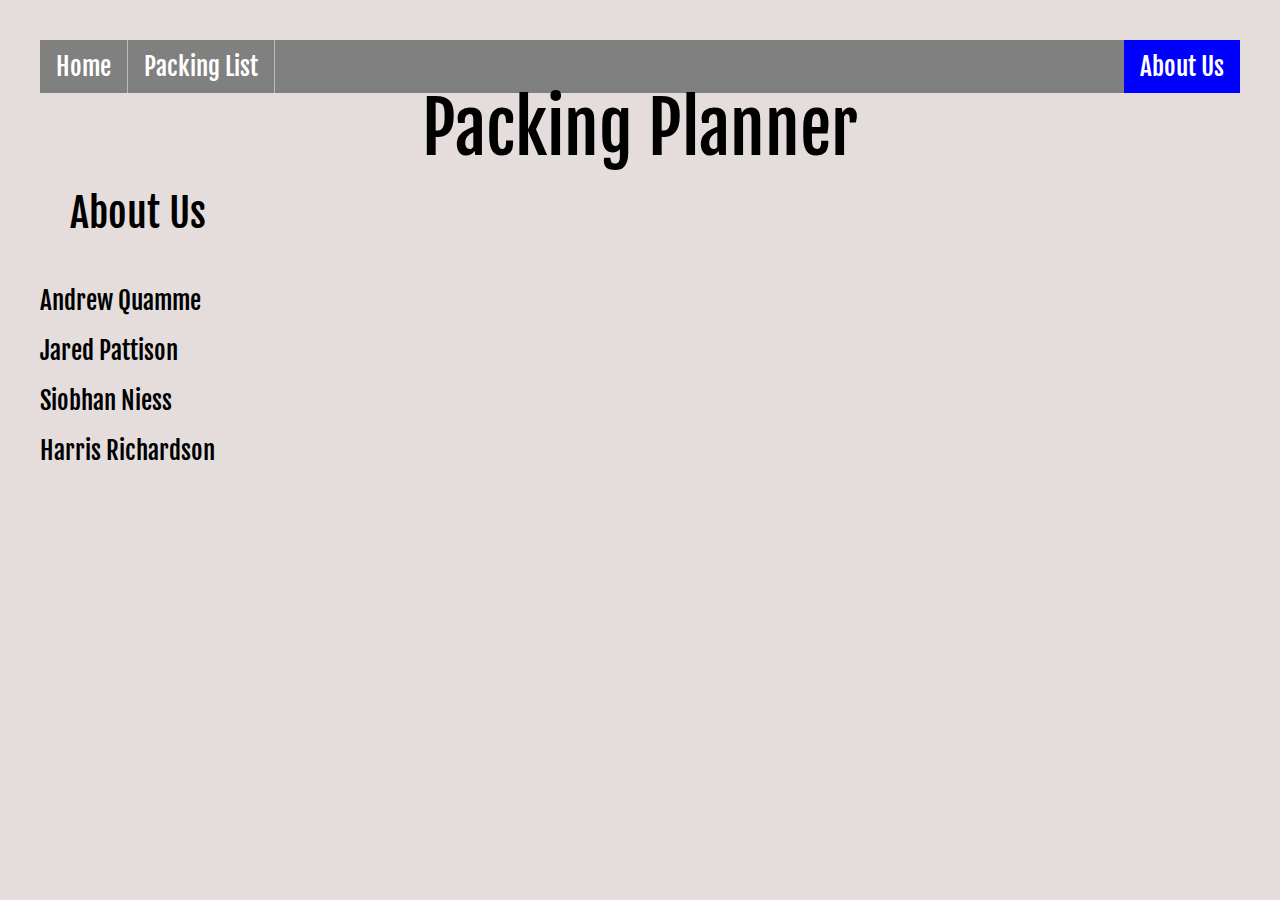
==== about-us.html @ 1aa387e0 "fixes some html issues and makes them look the same" ====
<!DOCTYPE html>
<html>

  <head>
    <title>About Us</title>
      <link rel="stylesheet" type="text/css" media="screen" href="css/reset.css"/>
      <link rel="stylesheet" type="text/css" media="screen" href="css/style.css"/>
      <link href="https://fonts.googleapis.com/css?family=Fjalla+One|Spicy+Rice" rel="stylesheet">
      <link href="https://fonts.googleapis.com/css?family=Leckerli+One|Playfair+Display|Yellowtail" rel="stylesheet">
    </head>

  <body>
    <nav>
      <ul>
        <li id="home"><a href="index.html">Home</a></li>
        <li id="packingList"><a href="packing-list.html">Packing List</a></li>
        <li id="aboutUs"><a class="active" href="about-us.html">About Us</a></li>
      </ul>
    </nav>

    <header>
      <h1>Packing Planner</h1>
    </header>

    <main>
      <h2>About Us</h2>

      <div id = "Andrew">
        <img>
        <h3>Andrew Quamme</h3>
        <p></p>
      </div>

      <div id="Jared">
        <img>
        <h3>Jared Pattison</h3>
        <p></p>
      </div>

      <div id = "Siobhan">
        <img>
        <h3>Siobhan Niess</h3>
        <p></p>
      </div>

      <div id = "Harris">
        <img>
        <h3>Harris Richardson</h3>
        <p></p>
      </div>

    </main>

  </body>
</html>
---- css/style.css ----
html {
    background: rgba(219, 206, 206, 0.719);
    font-size: 25px;
}

body {
    margin: 40px;
    font-family: 'Fjalla One', sans-serif;
}

nav li:last-child{
    float:right;
    border-right:none;
}

nav ul {
    list-style-type: none;
    margin: 0;
    padding: 0;
    overflow: hidden;
    background-color:grey;
}

nav li {
    float: left;
  border-right: 1px solid #bbb;
}

nav li a {
    display: block;
    color: white;
    text-align: center;
    padding: 14px 16px;
    text-decoration: none;
}

/* Change the link color to #111 (black) on hover */
nav li a:hover {
    background-color:orange;
}

nav .active {
    background-color:blue;
}

header h1{
    text-align: center;
    font-size: 70px;
    
    
}

/* * {box-sizing:border-box}

.carousel-container {
    max-width: 1000px;
    position: relative;
    margin: auto;
  }
  
  /* Hide the images by default */
  /* .imageSlides {
      display: none;
  } */
  
  /* Next & previous buttons */
  /* .previous, .next {
    cursor: pointer;
    position: absolute;
    top: 50%;
    width: auto;
    margin-top: -22px;
    padding: 16px;
    color: white;
    font-weight: bold;
    font-size: 18px;
    transition: 0.6s ease;
    border-radius: 0 3px 3px 0;
  } */
  
  /* Position the "next button" to the right */
  /* .next {
    right: 0;
    border-radius: 3px 0 0 3px;
  }
   */
  /* On hover, add a black background color with a little bit see-through */
  /* .prev:hover, .next:hover {
    background-color: rgba(0,0,0,0.8);
  } */
  
  /* Fading animation */
  /* .fade {
    -webkit-animation-name: fade;
    -webkit-animation-duration: 1.5s;
    animation-name: fade;
    animation-duration: 1.5s;
  }
  
  @-webkit-keyframes fade {
    from {opacity: .4} 
    to {opacity: 1}
  }
  
  @keyframes fade {
    from {opacity: .4} 
    to {opacity: 1}
  /* } */ 

main h2 {
    font-size: 40px;
    margin: 30px;
}

legend {
    margin: 20px;
    background-color: #000;
    color: #fff;
    padding: 3px 6px;
}

.output {
    font: 1rem 'Fira Sans', sans-serif;
}

input {
    margin: .4rem;
}

footer {
    position: fixed;
    left: 0;
    bottom: 0;
    width: 100%;
    color: white;
    text-align: center;
}
ul label del {
    text-decoration: none;
}

ul label input[type=checkbox]:checked ~ del {
    text-decoration: line-through;
}


/* ------------------------Fancy Check Boxes-------------------------------------- */
/* The container */
.container {
    display: block;
    position: relative;
    padding-left: 35px;
    margin-bottom: 12px;
    cursor: pointer;
    font-size: 22px;
    -webkit-user-select: none;
    -moz-user-select: none;
    -ms-user-select: none;
    user-select: none;
}

/* Hide the browser's default checkbox */
.container input {
    position: absolute;
    opacity: 0;
    cursor: pointer;
    height: 0;
    width: 0;
}

/* Create a custom checkbox */
.checkmark {
    position: absolute;
    top: 0;
    left: 0;
    height: 25px;
    width: 25px;
    background-color: #eee;
}

/* On mouse-over, add a grey background color */
.container:hover input ~ .checkmark {
    background-color: #ccc;
}

/* When the checkbox is checked, add a blue background */
.container input:checked ~ .checkmark {
    background-color: #2196F3;
}

/* Create the checkmark/indicator (hidden when not checked) */
.checkmark:after {
    content: "";
    position: absolute;
    display: none;
}

/* Show the checkmark when checked */
.container input:checked ~ .checkmark:after {
    display: block;
}

/* Style the checkmark/indicator */
.container .checkmark:after {
    left: 9px;
    top: 5px;
    width: 5px;
    height: 10px;
    border: solid white;
    border-width: 0 3px 3px 0;
    -webkit-transform: rotate(45deg);
    -ms-transform: rotate(45deg);
    transform: rotate(45deg);
}
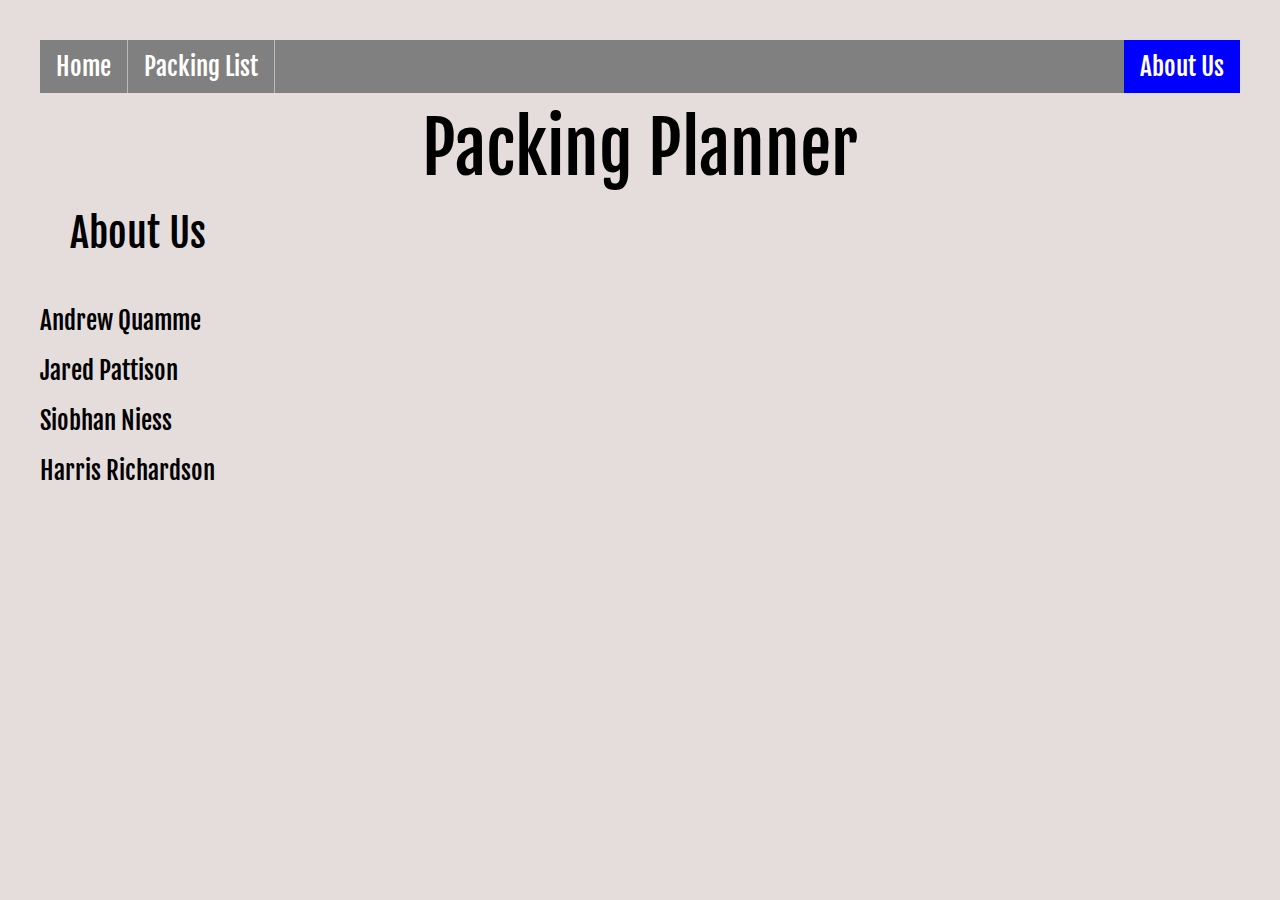
==== commit c612c428: "add refs for new css files, changes about-me to about-us" ====
--- a/about-us.html
+++ b/about-us.html
@@ -5,6 +5,7 @@
     <title>About Us</title>
       <link rel="stylesheet" type="text/css" media="screen" href="css/reset.css"/>
       <link rel="stylesheet" type="text/css" media="screen" href="css/style.css"/>
+      <link rel="stylesheet" type="text/css" media="screen" href="css/about-us.css"/>
       <link href="https://fonts.googleapis.com/css?family=Fjalla+One|Spicy+Rice" rel="stylesheet">
       <link href="https://fonts.googleapis.com/css?family=Leckerli+One|Playfair+Display|Yellowtail" rel="stylesheet">
     </head>
--- a/css/style.css
+++ b/css/style.css
@@ -1,214 +1,152 @@
-html {
-    background: rgba(219, 206, 206, 0.719);
-    font-size: 25px;
-}
-
-body {
-    margin: 40px;
-    font-family: 'Fjalla One', sans-serif;
-}
-
-nav li:last-child{
-    float:right;
-    border-right:none;
-}
-
-nav ul {
-    list-style-type: none;
-    margin: 0;
-    padding: 0;
-    overflow: hidden;
-    background-color:grey;
-}
-
-nav li {
-    float: left;
-  border-right: 1px solid #bbb;
-}
-
-nav li a {
-    display: block;
-    color: white;
-    text-align: center;
-    padding: 14px 16px;
-    text-decoration: none;
-}
-
-/* Change the link color to #111 (black) on hover */
-nav li a:hover {
-    background-color:orange;
-}
-
-nav .active {
-    background-color:blue;
-}
-
-header h1{
-    text-align: center;
-    font-size: 70px;
-    
-    
-}
-
-/* * {box-sizing:border-box}
-
-.carousel-container {
-    max-width: 1000px;
-    position: relative;
-    margin: auto;
-  }
-  
-  /* Hide the images by default */
-  /* .imageSlides {
-      display: none;
-  } */
-  
-  /* Next & previous buttons */
-  /* .previous, .next {
-    cursor: pointer;
-    position: absolute;
-    top: 50%;
-    width: auto;
-    margin-top: -22px;
-    padding: 16px;
-    color: white;
-    font-weight: bold;
-    font-size: 18px;
-    transition: 0.6s ease;
-    border-radius: 0 3px 3px 0;
-  } */
-  
-  /* Position the "next button" to the right */
-  /* .next {
-    right: 0;
-    border-radius: 3px 0 0 3px;
-  }
-   */
-  /* On hover, add a black background color with a little bit see-through */
-  /* .prev:hover, .next:hover {
-    background-color: rgba(0,0,0,0.8);
-  } */
-  
-  /* Fading animation */
-  /* .fade {
-    -webkit-animation-name: fade;
-    -webkit-animation-duration: 1.5s;
-    animation-name: fade;
-    animation-duration: 1.5s;
-  }
-  
-  @-webkit-keyframes fade {
-    from {opacity: .4} 
-    to {opacity: 1}
-  }
-  
-  @keyframes fade {
-    from {opacity: .4} 
-    to {opacity: 1}
-  /* } */ 
-
-main h2 {
-    font-size: 40px;
-    margin: 30px;
-}
-
-legend {
-    margin: 20px;
-    background-color: #000;
-    color: #fff;
-    padding: 3px 6px;
-}
-
-.output {
-    font: 1rem 'Fira Sans', sans-serif;
-}
-
-input {
-    margin: .4rem;
-}
-
-footer {
-    position: fixed;
-    left: 0;
-    bottom: 0;
-    width: 100%;
-    color: white;
-    text-align: center;
-}
-ul label del {
-    text-decoration: none;
-}
-
-ul label input[type=checkbox]:checked ~ del {
-    text-decoration: line-through;
-}
-
-
-/* ------------------------Fancy Check Boxes-------------------------------------- */
-/* The container */
-.container {
-    display: block;
-    position: relative;
-    padding-left: 35px;
-    margin-bottom: 12px;
-    cursor: pointer;
-    font-size: 22px;
-    -webkit-user-select: none;
-    -moz-user-select: none;
-    -ms-user-select: none;
-    user-select: none;
-}
-
-/* Hide the browser's default checkbox */
-.container input {
-    position: absolute;
-    opacity: 0;
-    cursor: pointer;
-    height: 0;
-    width: 0;
-}
-
-/* Create a custom checkbox */
-.checkmark {
-    position: absolute;
-    top: 0;
-    left: 0;
-    height: 25px;
-    width: 25px;
-    background-color: #eee;
-}
-
-/* On mouse-over, add a grey background color */
-.container:hover input ~ .checkmark {
-    background-color: #ccc;
-}
-
-/* When the checkbox is checked, add a blue background */
-.container input:checked ~ .checkmark {
-    background-color: #2196F3;
-}
-
-/* Create the checkmark/indicator (hidden when not checked) */
-.checkmark:after {
-    content: "";
-    position: absolute;
-    display: none;
-}
-
-/* Show the checkmark when checked */
-.container input:checked ~ .checkmark:after {
-    display: block;
-}
-
-/* Style the checkmark/indicator */
-.container .checkmark:after {
-    left: 9px;
-    top: 5px;
-    width: 5px;
-    height: 10px;
-    border: solid white;
-    border-width: 0 3px 3px 0;
-    -webkit-transform: rotate(45deg);
-    -ms-transform: rotate(45deg);
-    transform: rotate(45deg);
+html {
+    background: rgba(219, 206, 206, 0.719);
+    font-size: 25px;
+}
+
+body {
+    margin: 40px;
+    font-family: 'Fjalla One', sans-serif;
+}
+
+nav li:last-child{
+    float:right;
+    border-right:none;
+}
+
+nav {
+    margin-bottom: 20px;
+}
+nav ul {
+    list-style-type: none;
+    margin: 0;
+    padding: 0;
+    overflow: hidden;
+    background-color:grey;
+}
+
+nav li {
+    float: left;
+  border-right: 1px solid #bbb;
+}
+
+nav li a {
+    display: block;
+    color: white;
+    text-align: center;
+    padding: 14px 16px;
+    text-decoration: none;
+}
+
+nav li a:hover {
+    background-color:orange;
+}
+
+nav .active {
+    background-color:blue;
+}
+
+header h1{
+    text-align: center;
+    font-size: 70px;
+}
+
+main h2 {
+    font-size: 40px;
+    margin: 30px;
+}
+
+legend {
+    margin: 20px;
+    background-color: #000;
+    color: #fff;
+    padding: 3px 6px;
+}
+
+footer {
+    position: fixed;
+    left: 0;
+    bottom: 0;
+    width: 100%;
+    color: white;
+    text-align: center;
+}
+ul label del {
+    text-decoration: none;
+}
+
+ul label input[type=checkbox]:checked ~ del {
+    text-decoration: line-through;
+}
+
+.output {
+    text-transform: capitalize;
+}
+
+/* ------------------------Fancy Check Boxes-------------------------------------- */
+/* The container */
+.container {
+    display: block;
+    position: relative;
+    padding-left: 35px;
+    margin-bottom: 12px;
+    cursor: pointer;
+    font-size: 22px;
+    -webkit-user-select: none;
+    -moz-user-select: none;
+    -ms-user-select: none;
+    user-select: none;
+}
+
+/* Hide the browser's default checkbox */
+.container input {
+    position: absolute;
+    opacity: 0;
+    cursor: pointer;
+    height: 0;
+    width: 0;
+}
+
+/* Create a custom checkbox */
+.checkmark {
+    position: absolute;
+    top: 0;
+    left: 0;
+    height: 25px;
+    width: 25px;
+    background-color: #eee;
+}
+
+/* On mouse-over, add a grey background color */
+.container:hover input ~ .checkmark {
+    background-color: #ccc;
+}
+
+/* When the checkbox is checked, add a blue background */
+.container input:checked ~ .checkmark {
+    background-color: #2196F3;
+}
+
+/* Create the checkmark/indicator (hidden when not checked) */
+.checkmark:after {
+    content: "";
+    position: absolute;
+    display: none;
+}
+
+/* Show the checkmark when checked */
+.container input:checked ~ .checkmark:after {
+    display: block;
+}
+
+/* Style the checkmark/indicator */
+.container .checkmark:after {
+    left: 9px;
+    top: 5px;
+    width: 5px;
+    height: 10px;
+    border: solid white;
+    border-width: 0 3px 3px 0;
+    -webkit-transform: rotate(45deg);
+    -ms-transform: rotate(45deg);
+    transform: rotate(45deg);
 }--- a/css/about-us.css
+++ b/css/about-us.css
@@ -0,0 +1,9 @@
+html {
+  background: rgba(219, 206, 206, 0.719);
+  font-size: 25px;
+}
+
+body {
+  margin: 40px;
+  font-family: 'Fjalla One', sans-serif;
+}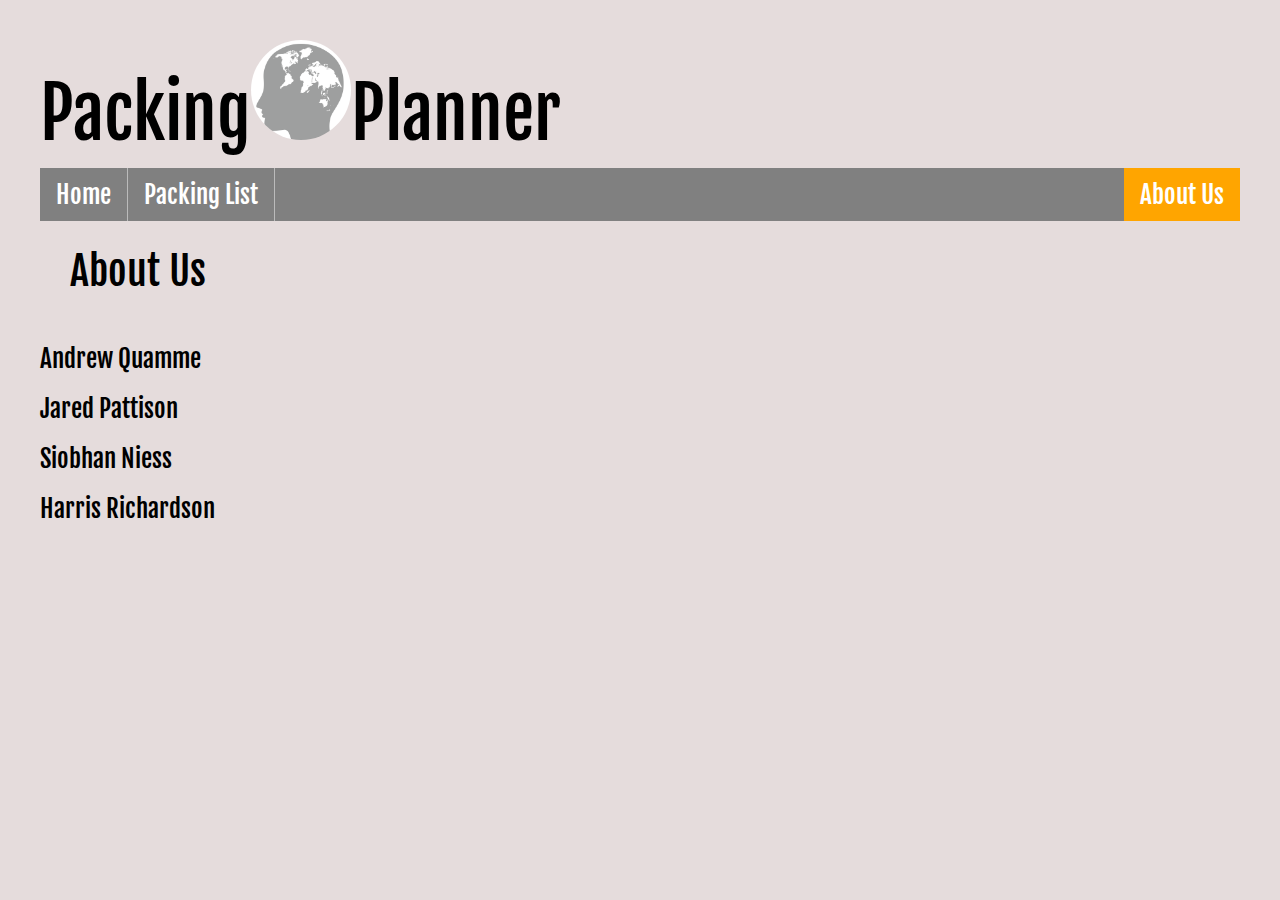
==== commit b8015f2f: "newheaderbuttons" ====
--- a/about-us.html
+++ b/about-us.html
@@ -11,6 +11,10 @@
     </head>
 
   <body>
+    <header>
+          <h1>Packing<img src="img/TravelBrain.png" id="logoimg" height="100px" width="100px">Planner</h1>
+      </header>    
+    
     <nav>
       <ul>
         <li id="home"><a href="index.html">Home</a></li>
@@ -19,9 +23,7 @@
       </ul>
     </nav>
 
-    <header>
-      <h1>Packing Planner</h1>
-    </header>
+    
 
     <main>
       <h2>About Us</h2>
--- a/css/style.css
+++ b/css/style.css
@@ -6,6 +6,18 @@
 body {
     margin: 40px;
     font-family: 'Fjalla One', sans-serif;
+}
+
+
+
+
+
+#logoimg{
+    z-index: 2;
+   
+    border-radius: 50%;
+    display: inline-block;
+   
 }
 
 nav li:last-child{
@@ -42,12 +54,16 @@
 }
 
 nav .active {
-    background-color:blue;
+    background-color:orange;
 }
 
 header h1{
-    text-align: center;
+    text-align: left;
     font-size: 70px;
+    margin-bottom: 20px;
+}
+h1{
+    z-index: 1;
 }
 
 main h2 {
@@ -149,4 +165,34 @@
     -webkit-transform: rotate(45deg);
     -ms-transform: rotate(45deg);
     transform: rotate(45deg);
+}
+
+#finalsolution{
+    height: 300px;
+    width:500px;
+
+
+
+}
+
+.button {
+    background-color:gray;
+    border: none;
+    color: white;
+    padding: 15px 32px;
+    text-align: center;
+    text-decoration: none;
+    display: inline-block;
+    font-size: 14px;
+    margin: 4px 2px;
+    cursor: pointer;
+    font-family: 'Fjalla One', sans-serif;
+    border-radius: 50%; 
+    
+}
+.button:hover{
+    background-color: orange;
+
+
+
 }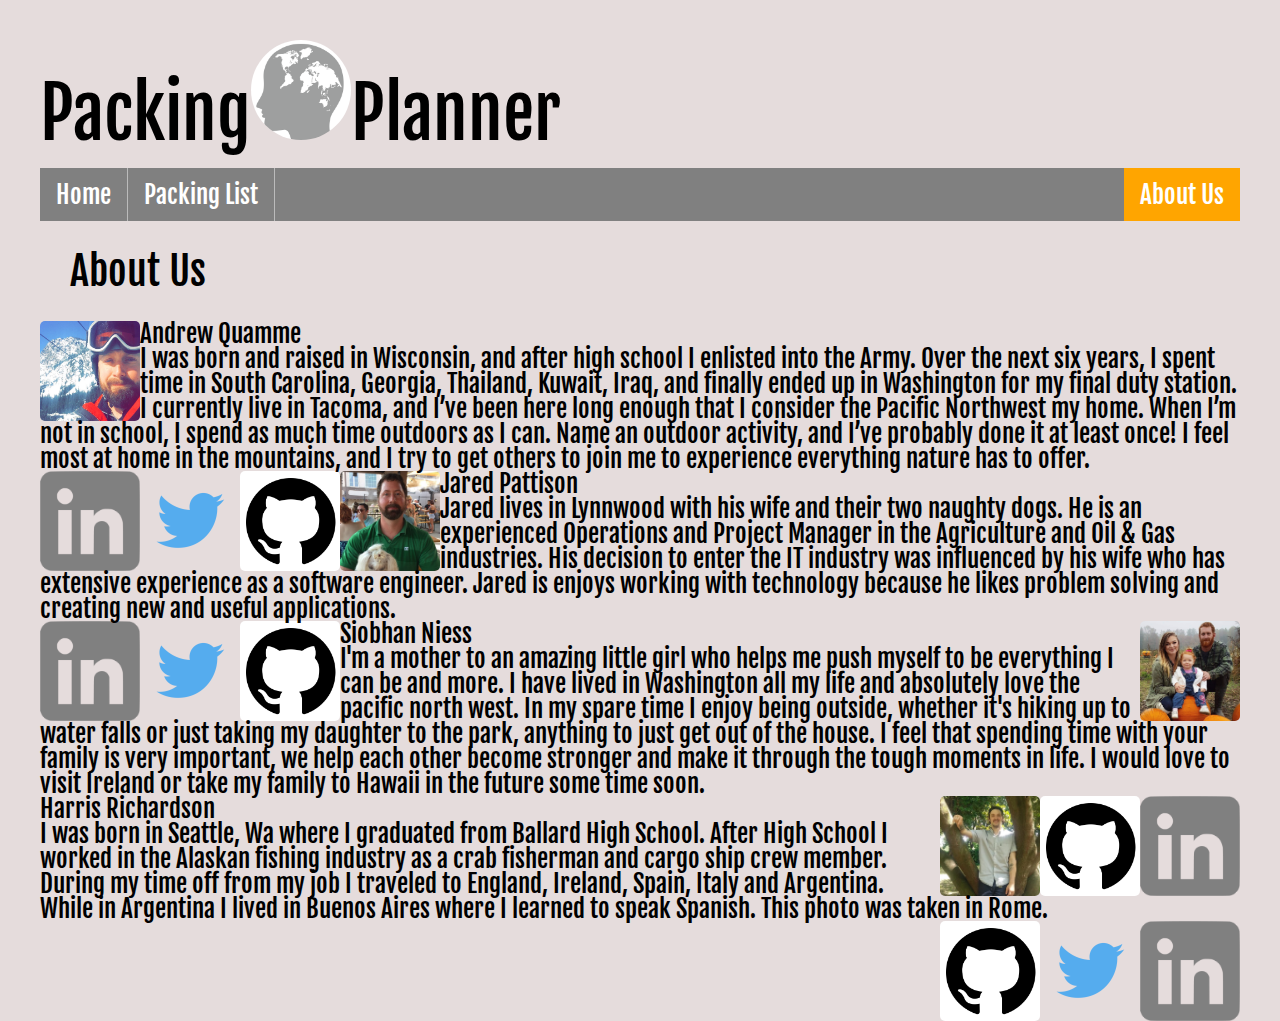
==== commit bfe0236d: "working on about us page" ====
--- a/about-us.html
+++ b/about-us.html
@@ -23,33 +23,64 @@
       </ul>
     </nav>
 
-    
-
     <main>
       <h2>About Us</h2>
 
       <div id = "Andrew">
-        <img>
+        <img src="img/andrew.JPG">
         <h3>Andrew Quamme</h3>
-        <p></p>
+        <p>I was born and raised in Wisconsin, and after high school I enlisted into the Army. Over the next six years, I spent time in South Carolina, Georgia, Thailand, Kuwait, Iraq, and finally ended up in Washington for my final duty station. I currently live in Tacoma, and I’ve been here long enough that I consider the Pacific Northwest my home. When I’m not in school, I spend as much time outdoors as I can. Name an outdoor activity, and I’ve probably done it at least once! I feel most at home in the mountains, and I try to get others to join me to experience everything nature has to offer.</p>
+        <a class="linkedin" href="https://www.linkedin.com/in/andrewquamme/">
+          <img src="img/linkedin-icon.png" alt="linkedin icon">
+        </a>
+        <a class="twitter" href="https://twitter.com/AndrewQuamme">
+          <img src="img/twitter-icon.png" alt="twitter icon">
+        </a>
+        <a class="github" href="https://github.com/andrewquamme">
+          <img src="img/github-icon.png" alt="github icon">
+        </a>
       </div>
 
       <div id="Jared">
-        <img>
+        <img src="img/jared.jpg">
         <h3>Jared Pattison</h3>
-        <p></p>
+        <p>Jared lives in Lynnwood with his wife and their two naughty dogs. He is an experienced Operations and Project Manager in the Agriculture and Oil & Gas industries. His decision to enter the IT industry was influenced by his wife who has extensive experience as a software engineer. Jared is enjoys working with technology because he likes problem solving and creating new and useful applications.</p>
+        <a class="linkedin" href="http://linkedin.com/in/jaredpattison">
+          <img src="img/linkedin-icon.png" alt="linkedin icon">
+        </a>
+        <a class="twitter" href="@jared_pattison">
+          <img src="img/twitter-icon.png" alt="twitter icon">
+        </a>
+        <a class="github" href="https://github.com/jaredpattison">
+          <img src="img/github-icon.png" alt="github icon">
+        </a>
       </div>
 
       <div id = "Siobhan">
-        <img>
+        <img src="img/siobhan.jpg">
         <h3>Siobhan Niess</h3>
-        <p></p>
+        <p>I'm a mother to an amazing little girl who helps me push myself to be everything I can be and more. I have lived in Washington all my life and absolutely love the pacific north west. In my spare time I enjoy being outside, whether it's hiking up to water falls or just taking my daughter to the park, anything to just get out of the house. I feel that spending time with your family is very important, we help each other become stronger and make it through the tough moments in life. I would love to visit Ireland or take my family to Hawaii in the future some time soon.</p>
+        <a class="linkedin" href="https://www.linkedin.com/in/siobhan-niess-45351ba7/">
+          <img src="img/linkedin-icon.png" alt="linkedin icon">
+        </a>
+        <a class="github" href="https://github.com/niesssiobhan">
+          <img src="img/github-icon.png" alt="github icon">
+        </a>
       </div>
 
       <div id = "Harris">
-        <img>
+        <img src="img/harris.png">
         <h3>Harris Richardson</h3>
-        <p></p>
+        <p>I was born in Seattle, Wa where I graduated from Ballard High School. After High School I worked in the Alaskan fishing industry as a crab fisherman and cargo ship crew member. During my time off from my job I traveled to England, Ireland, Spain, Italy and Argentina. While in Argentina I lived in Buenos Aires where I learned to speak Spanish. This photo was taken in Rome.</p>
+        <a class="linkedin" href="http://www.linkedin.com/in/harrisrichardson87">
+          <img src="img/linkedin-icon.png" alt="linkedin icon">
+        </a>
+        <a class="twitter" href="">
+          <img src="img/twitter-icon.png" alt="twitter icon">
+        </a>
+        <a class="github" href="https://github.com/HarrisRichardson87">
+          <img src="img/github-icon.png" alt="github icon">
+        </a>
       </div>
 
     </main>
--- a/css/about-us.css
+++ b/css/about-us.css
@@ -1,9 +1,39 @@
-html {
-  background: rgba(219, 206, 206, 0.719);
-  font-size: 25px;
+main #Andrew img{
+border-radius: 5px;
+height: 100px;;
+width: 100px;
+float: left;
 }
 
-body {
-  margin: 40px;
-  font-family: 'Fjalla One', sans-serif;
+main #Jared img {
+border-radius: 5px;
+height: 100px;
+width: 100px;
+float: left;
+}
+
+main #Siobhan img {
+border-radius: 5px;
+height: 100px;
+width: 100px;
+float: right;
+}
+
+main #Harris img {
+border-radius: 5px;
+height: 100px;
+width: 100px;
+float: right;
+}
+
+#linkedin {
+
+}
+
+#twitter {
+
+}
+
+#github {
+
 }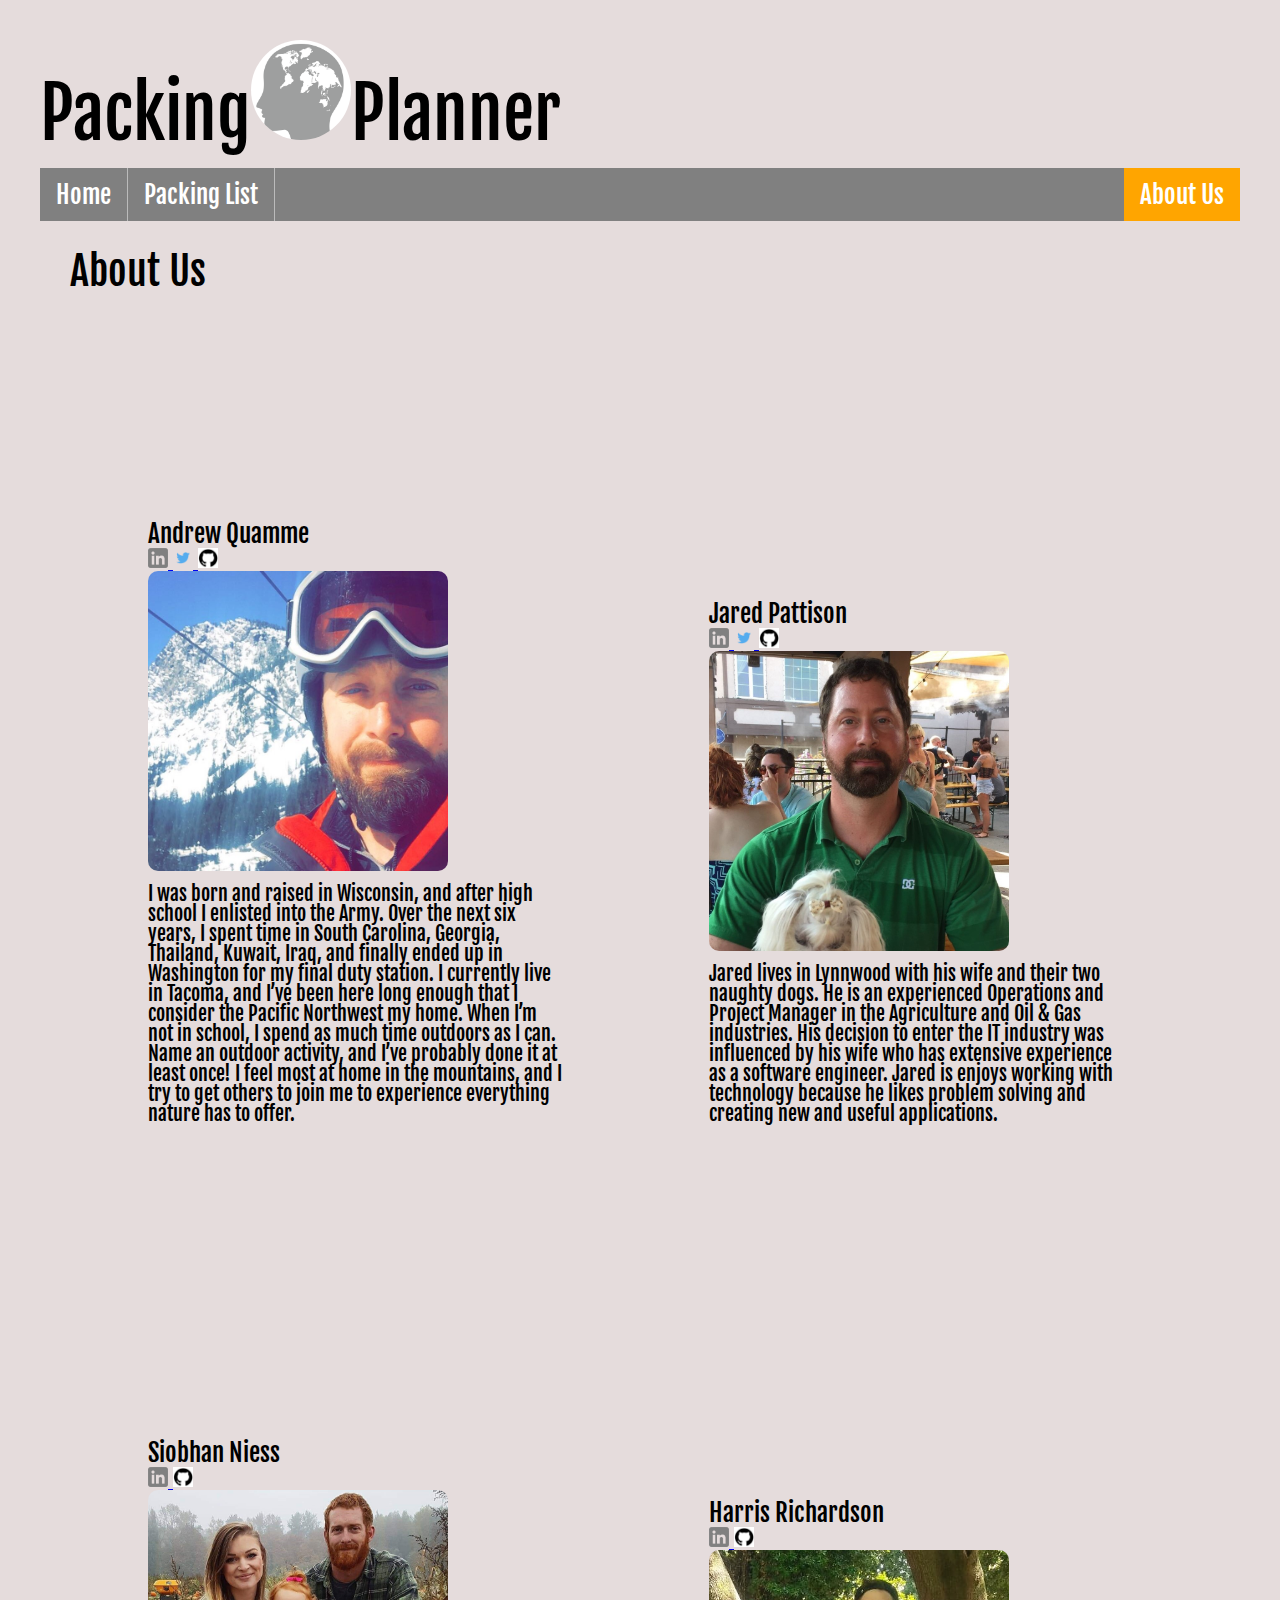
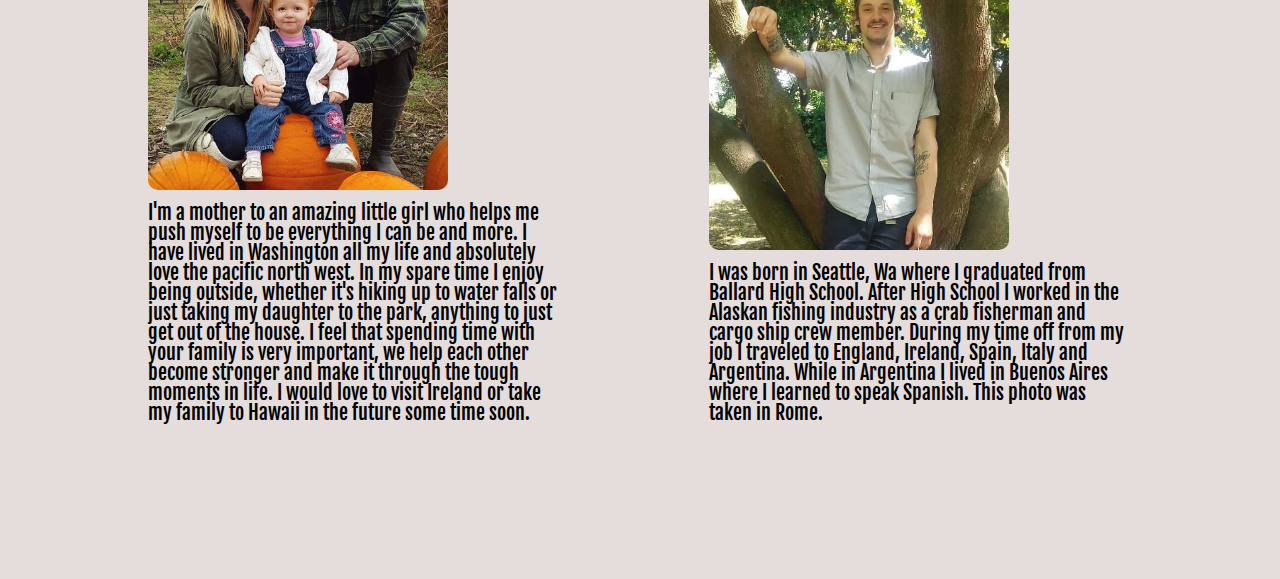
==== commit e9846f36: "making progress" ====
--- a/about-us.html
+++ b/about-us.html
@@ -25,65 +25,74 @@
 
     <main>
       <h2>About Us</h2>
+        <div class="row">
+          <div class="AandJ">
+            <div class = "team">
+              <h3>Andrew Quamme</h3>
+              <div class="logos">
+              <a class="icon" href="https://www.linkedin.com/in/andrewquamme/">
+              <img src="img/linkedin-icon.png" alt="linkedin icon">
+              </a>
+              <a class="icon" href="https://twitter.com/AndrewQuamme">
+                <img src="img/twitter-icon.png" alt="twitter icon">
+              </a>
+              <a class="icon" href="https://github.com/andrewquamme">
+                <img src="img/github-icon.png" alt="github icon">
+              </a>
+              </div>
+              <img class= "photo" src="img/andrew.JPG">
+              <p>I was born and raised in Wisconsin, and after high school I enlisted into the Army. Over the next six years, I spent time in South Carolina, Georgia, Thailand, Kuwait, Iraq, and finally ended up in Washington for my final duty station. I currently live in Tacoma, and I’ve been here long enough that I consider the Pacific Northwest my home. When I’m not in school, I spend as much time outdoors as I can. Name an outdoor activity, and I’ve probably done it at least once! I feel most at home in the mountains, and I try to get others to join me to experience everything nature has to offer.</p>
+            </div>
 
-      <div id = "Andrew">
-        <img src="img/andrew.JPG">
-        <h3>Andrew Quamme</h3>
-        <p>I was born and raised in Wisconsin, and after high school I enlisted into the Army. Over the next six years, I spent time in South Carolina, Georgia, Thailand, Kuwait, Iraq, and finally ended up in Washington for my final duty station. I currently live in Tacoma, and I’ve been here long enough that I consider the Pacific Northwest my home. When I’m not in school, I spend as much time outdoors as I can. Name an outdoor activity, and I’ve probably done it at least once! I feel most at home in the mountains, and I try to get others to join me to experience everything nature has to offer.</p>
-        <a class="linkedin" href="https://www.linkedin.com/in/andrewquamme/">
-          <img src="img/linkedin-icon.png" alt="linkedin icon">
-        </a>
-        <a class="twitter" href="https://twitter.com/AndrewQuamme">
-          <img src="img/twitter-icon.png" alt="twitter icon">
-        </a>
-        <a class="github" href="https://github.com/andrewquamme">
-          <img src="img/github-icon.png" alt="github icon">
-        </a>
-      </div>
+            <div class = "team">
+              <h3>Jared Pattison</h3>
+              <div class="logos">
+              <a class="icon" href="http://linkedin.com/in/jaredpattison">
+                <img src="img/linkedin-icon.png" alt="linkedin icon">
+              </a>
+              <a class="icon" href="@jared_pattison">
+                <img src="img/twitter-icon.png" alt="twitter icon">
+              </a>
+              <a class="icon" href="https://github.com/jaredpattison">
+                <img src="img/github-icon.png" alt="github icon">
+              </a>
+              </div>
+              <img class= "photo" src="img/jared.jpg">
+              <p>Jared lives in Lynnwood with his wife and their two naughty dogs. He is an experienced Operations and Project Manager in the Agriculture and Oil & Gas industries. His decision to enter the IT industry was influenced by his wife who has extensive experience as a software engineer. Jared is enjoys working with technology because he likes problem solving and creating new and useful applications.</p>
+            </div>
+          </div>
 
-      <div id="Jared">
-        <img src="img/jared.jpg">
-        <h3>Jared Pattison</h3>
-        <p>Jared lives in Lynnwood with his wife and their two naughty dogs. He is an experienced Operations and Project Manager in the Agriculture and Oil & Gas industries. His decision to enter the IT industry was influenced by his wife who has extensive experience as a software engineer. Jared is enjoys working with technology because he likes problem solving and creating new and useful applications.</p>
-        <a class="linkedin" href="http://linkedin.com/in/jaredpattison">
-          <img src="img/linkedin-icon.png" alt="linkedin icon">
-        </a>
-        <a class="twitter" href="@jared_pattison">
-          <img src="img/twitter-icon.png" alt="twitter icon">
-        </a>
-        <a class="github" href="https://github.com/jaredpattison">
-          <img src="img/github-icon.png" alt="github icon">
-        </a>
-      </div>
+            <div class="SandH">
+              <div class = "team">
+                <h3>Siobhan Niess</h3>
+                <div class="logos">
+                <a class="icon" href="https://www.linkedin.com/in/siobhan-niess-45351ba7/">
+                  <img src="img/linkedin-icon.png" alt="linkedin icon">
+                </a>
+                <a class="icon" href="https://github.com/niesssiobhan">
+                  <img src="img/github-icon.png" alt="github icon">
+                </a>
+                </div>
+                <img class= "photo" src="img/siobhan.jpg">
+                <p>I'm a mother to an amazing little girl who helps me push myself to be everything I can be and more. I have lived in Washington all my life and absolutely love the pacific north west. In my spare time I enjoy being outside, whether it's hiking up to water falls or just taking my daughter to the park, anything to just get out of the house. I feel that spending time with your family is very important, we help each other become stronger and make it through the tough moments in life. I would love to visit Ireland or take my family to Hawaii in the future some time soon.</p>
+              </div>
 
-      <div id = "Siobhan">
-        <img src="img/siobhan.jpg">
-        <h3>Siobhan Niess</h3>
-        <p>I'm a mother to an amazing little girl who helps me push myself to be everything I can be and more. I have lived in Washington all my life and absolutely love the pacific north west. In my spare time I enjoy being outside, whether it's hiking up to water falls or just taking my daughter to the park, anything to just get out of the house. I feel that spending time with your family is very important, we help each other become stronger and make it through the tough moments in life. I would love to visit Ireland or take my family to Hawaii in the future some time soon.</p>
-        <a class="linkedin" href="https://www.linkedin.com/in/siobhan-niess-45351ba7/">
-          <img src="img/linkedin-icon.png" alt="linkedin icon">
-        </a>
-        <a class="github" href="https://github.com/niesssiobhan">
-          <img src="img/github-icon.png" alt="github icon">
-        </a>
-      </div>
+            <div class = "team">
+              <h3>Harris Richardson</h3>
+              <div class="logos">
+              <a class="icon" href="http://www.linkedin.com/in/harrisrichardson87">
+                <img src="img/linkedin-icon.png" alt="linkedin icon">
+              </a>
+              <a class="icon" href="https://github.com/HarrisRichardson87">
+                <img src="img/github-icon.png" alt="github icon">
+              </a>
+            </div>
+              <img class= "photo" src="img/harris.png">
+              <p>I was born in Seattle, Wa where I graduated from Ballard High School. After High School I worked in the Alaskan fishing industry as a crab fisherman and cargo ship crew member. During my time off from my job I traveled to England, Ireland, Spain, Italy and Argentina. While in Argentina I lived in Buenos Aires where I learned to speak Spanish. This photo was taken in Rome.</p>
+            </div>
+          </div>
+        </div>
+      </main>
 
-      <div id = "Harris">
-        <img src="img/harris.png">
-        <h3>Harris Richardson</h3>
-        <p>I was born in Seattle, Wa where I graduated from Ballard High School. After High School I worked in the Alaskan fishing industry as a crab fisherman and cargo ship crew member. During my time off from my job I traveled to England, Ireland, Spain, Italy and Argentina. While in Argentina I lived in Buenos Aires where I learned to speak Spanish. This photo was taken in Rome.</p>
-        <a class="linkedin" href="http://www.linkedin.com/in/harrisrichardson87">
-          <img src="img/linkedin-icon.png" alt="linkedin icon">
-        </a>
-        <a class="twitter" href="">
-          <img src="img/twitter-icon.png" alt="twitter icon">
-        </a>
-        <a class="github" href="https://github.com/HarrisRichardson87">
-          <img src="img/github-icon.png" alt="github icon">
-        </a>
-      </div>
-
-    </main>
-
-  </body>
+    </body>
 </html>
--- a/css/style.css
+++ b/css/style.css
@@ -8,16 +8,10 @@
     font-family: 'Fjalla One', sans-serif;
 }
 
-
-
-
-
 #logoimg{
     z-index: 2;
-   
     border-radius: 50%;
     display: inline-block;
-   
 }
 
 nav li:last-child{
@@ -95,8 +89,10 @@
 }
 
 .output {
+    display: grid;
+    grid-template-columns: repeat(2, 1fr);
     text-transform: capitalize;
-}
+    }
 
 /* ------------------------Fancy Check Boxes-------------------------------------- */
 /* The container */
@@ -167,14 +163,6 @@
     transform: rotate(45deg);
 }
 
-#finalsolution{
-    height: 300px;
-    width:500px;
-
-
-
-}
-
 .button {
     background-color:gray;
     border: none;
@@ -188,11 +176,7 @@
     cursor: pointer;
     font-family: 'Fjalla One', sans-serif;
     border-radius: 50%; 
-    
 }
 .button:hover{
     background-color: orange;
-
-
-
 }--- a/css/about-us.css
+++ b/css/about-us.css
@@ -1,39 +1,50 @@
-main #Andrew img{
-border-radius: 5px;
-height: 100px;;
-width: 100px;
-float: left;
+.photo {
+  border-radius: 10px;
+  height: 300px;;
+  width: 300px;
+  margin-right: 10px;
+  position: relative;
 }
 
-main #Jared img {
-border-radius: 5px;
-height: 100px;
-width: 100px;
-float: left;
+.icon img {
+height: 20px;
+width: 20px;
+} 
+
+.AandJ {
+  display: inline-block;
+  margin-left: auto;
+  margin-right: auto;
+  width: 150%; 
+  padding: 100px;
 }
 
-main #Siobhan img {
-border-radius: 5px;
-height: 100px;
-width: 100px;
-float: right;
+.SandH {
+  display: inline-block;
+  margin-left: auto;
+  margin-right: auto;
+  width: 150%; 
+  padding: 100px;
+  
 }
 
-main #Harris img {
-border-radius: 5px;
-height: 100px;
-width: 100px;
-float: right;
+.team {
+display: inline-block;
+width: 30%;
+height: 80%;
+margin-top: 100px;
+padding: 0 8px;
+margin-bottom: 16px;
 }
 
-#linkedin {
-
+.row {
+  width: 100%;
 }
 
-#twitter {
-
-}
-
-#github {
-
+p {
+  font-size: 20px;
+  text-align: inherit;
+  margin-top: 10px;
+  width: 77%;
+  height: 800%;
 }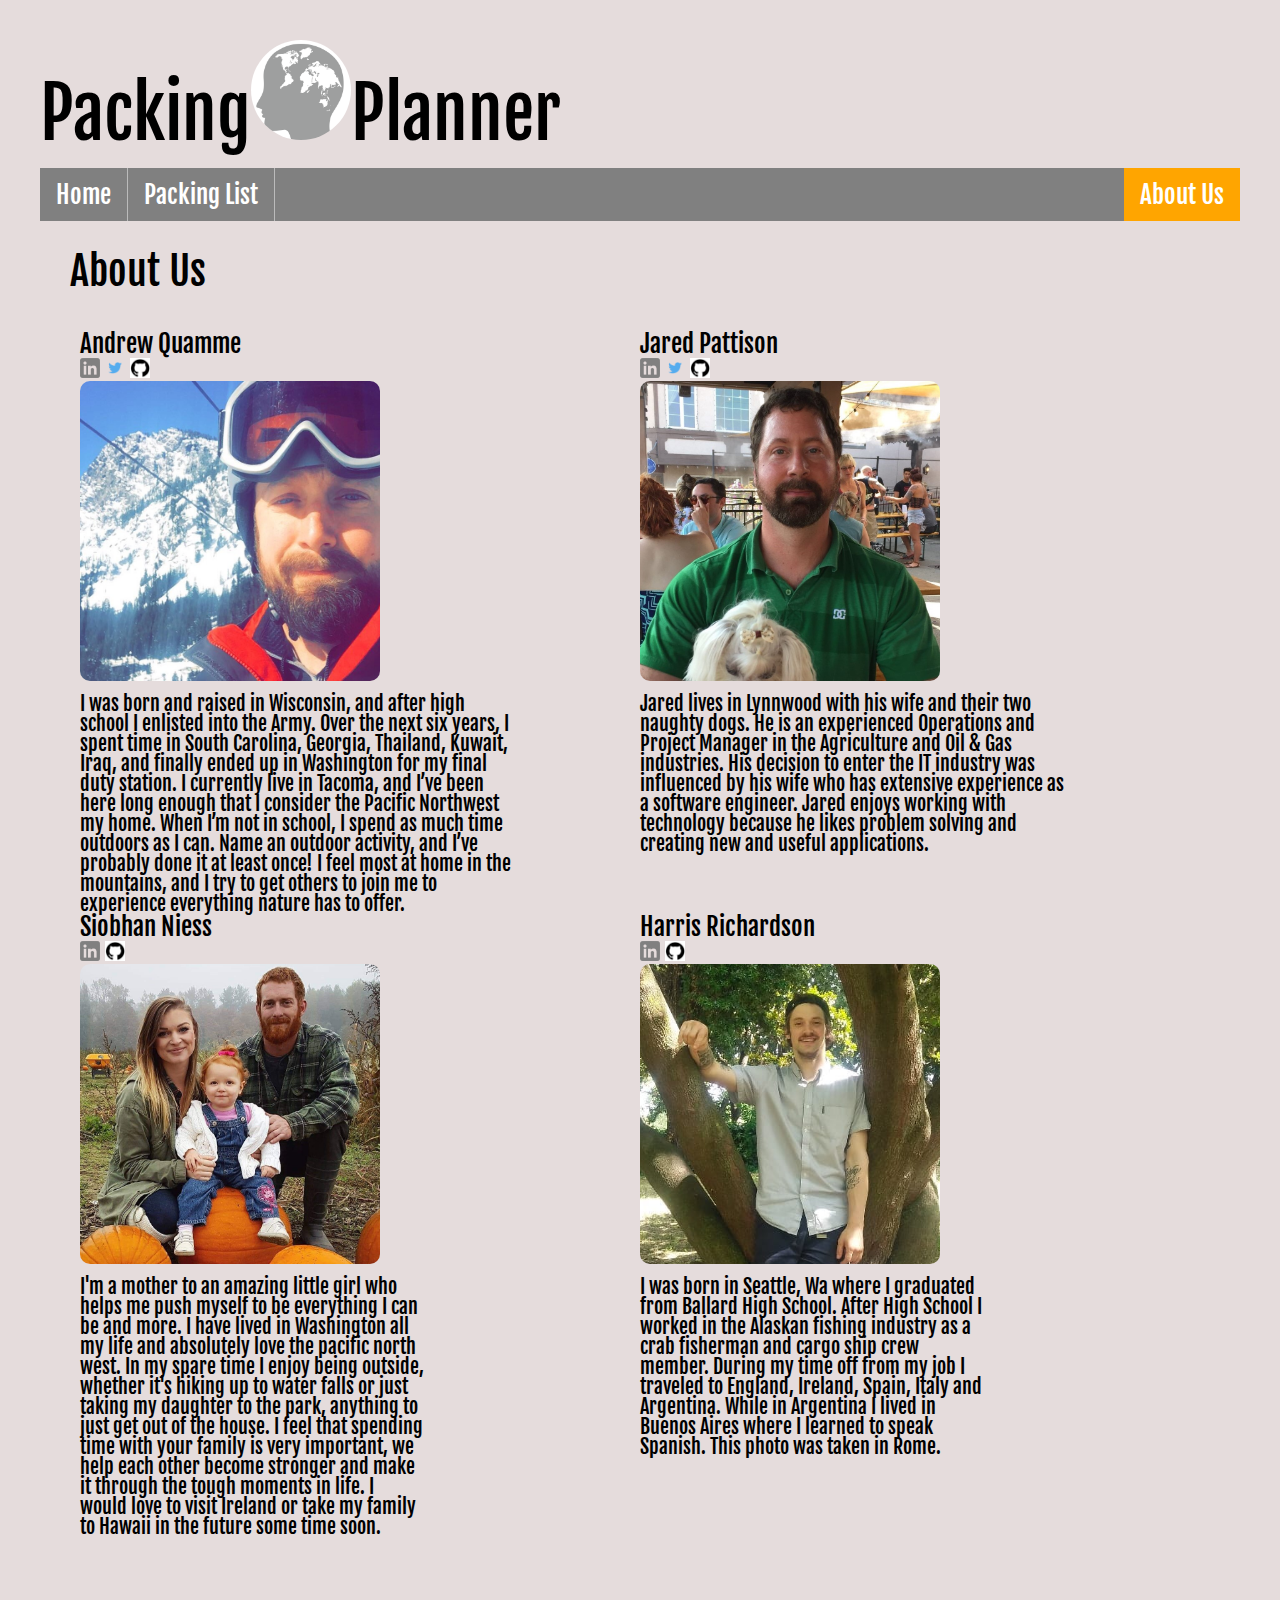
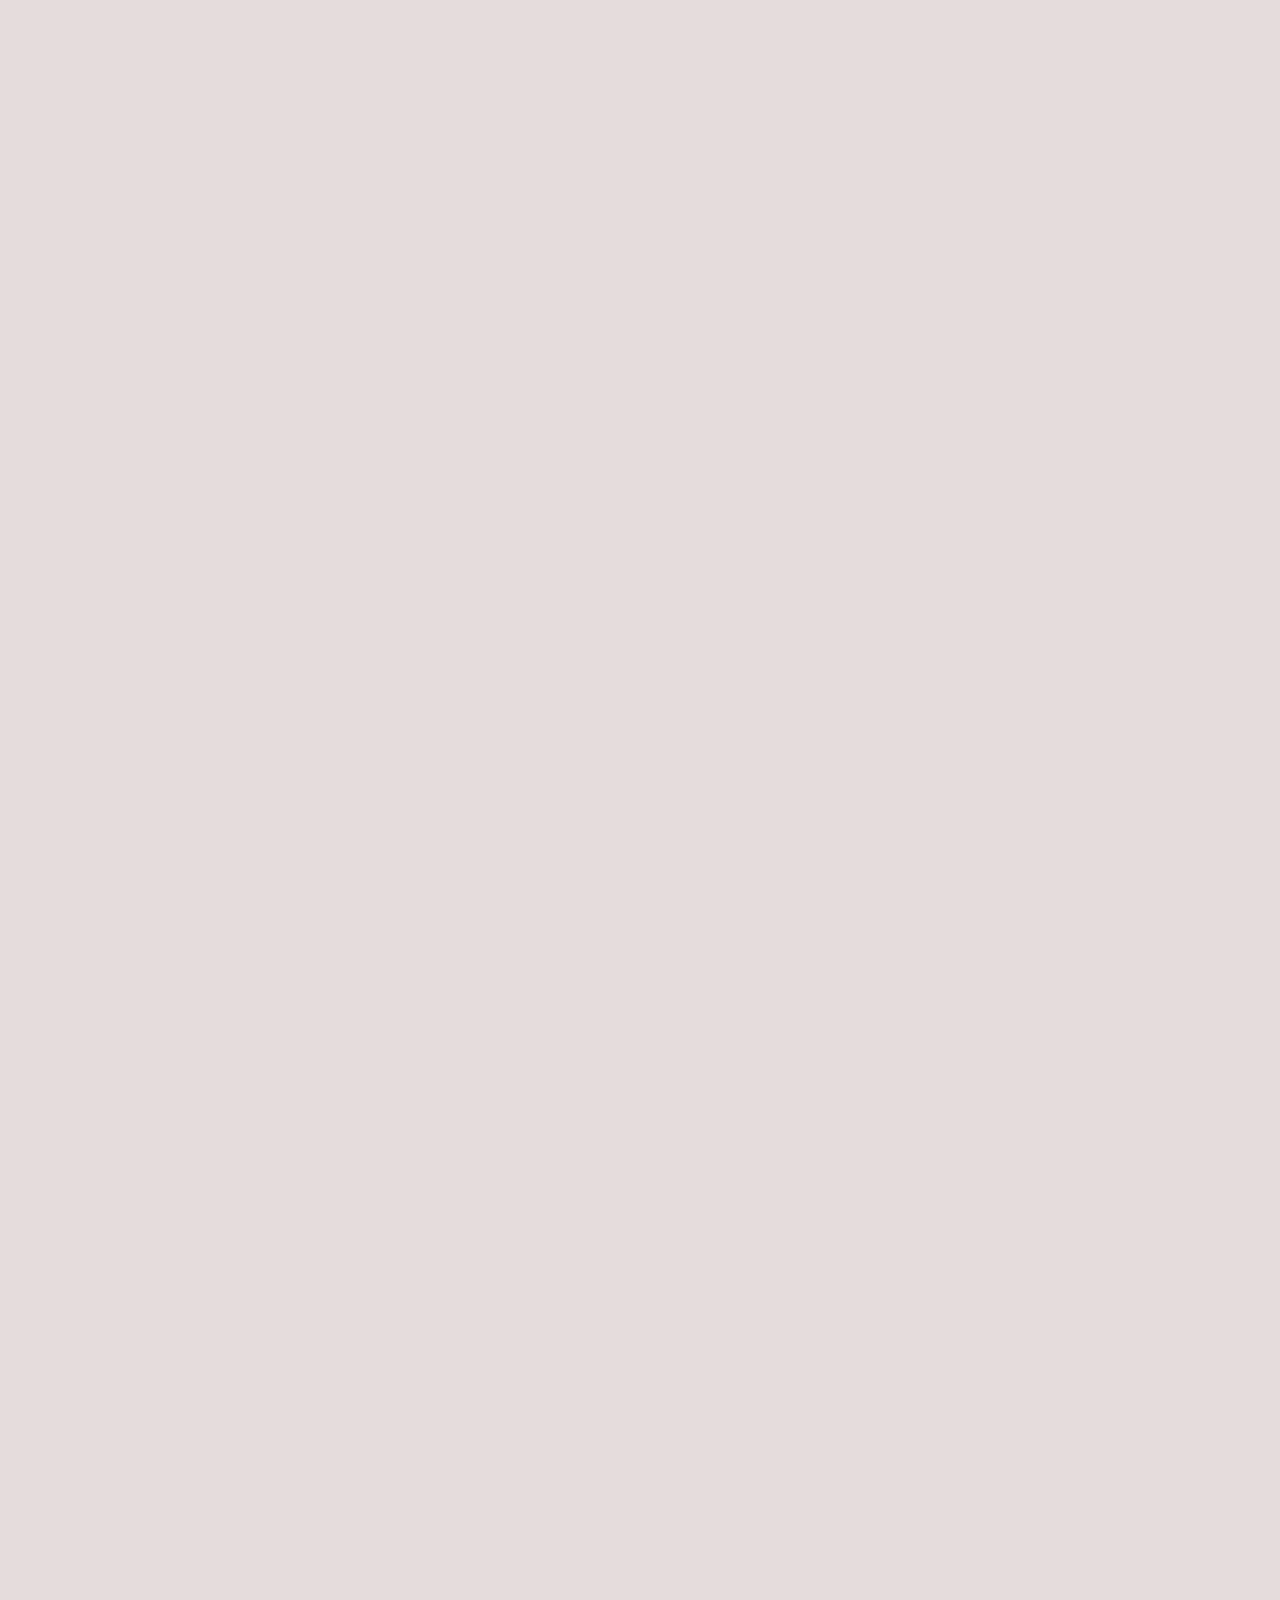
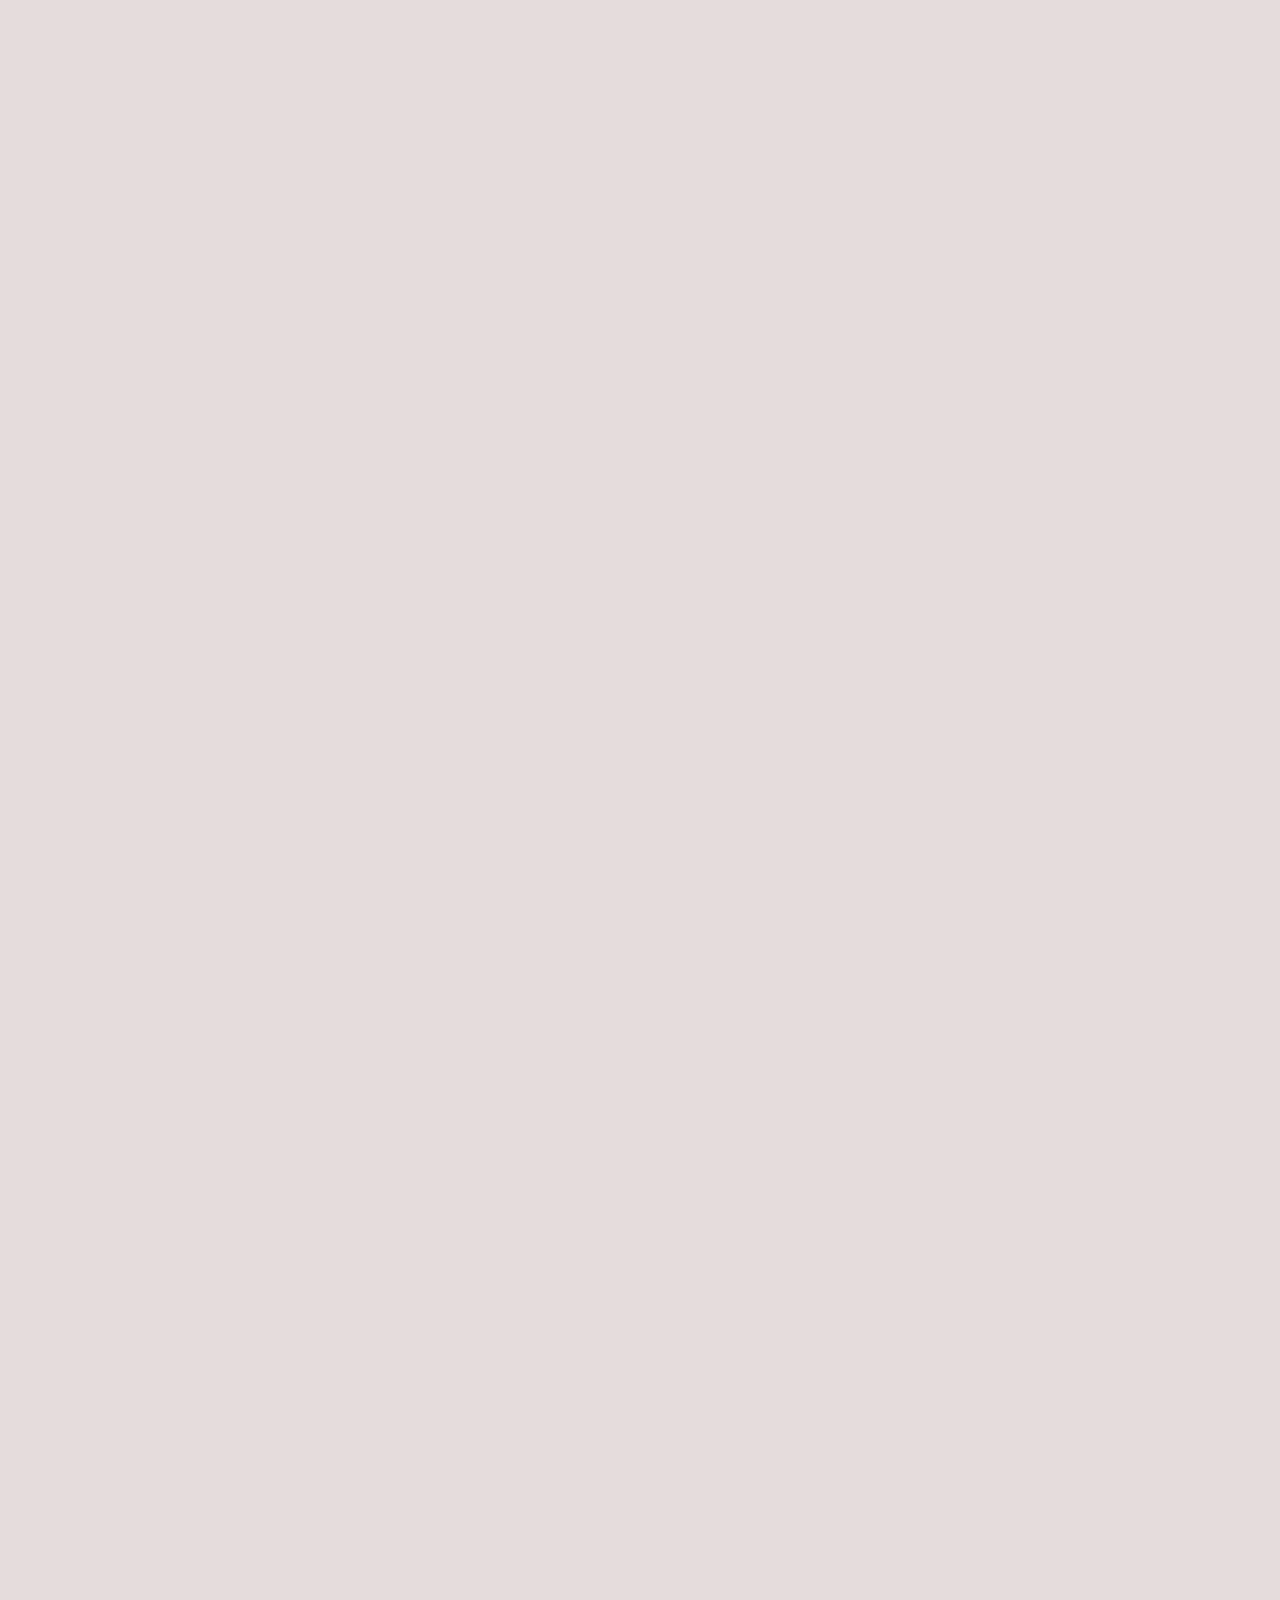
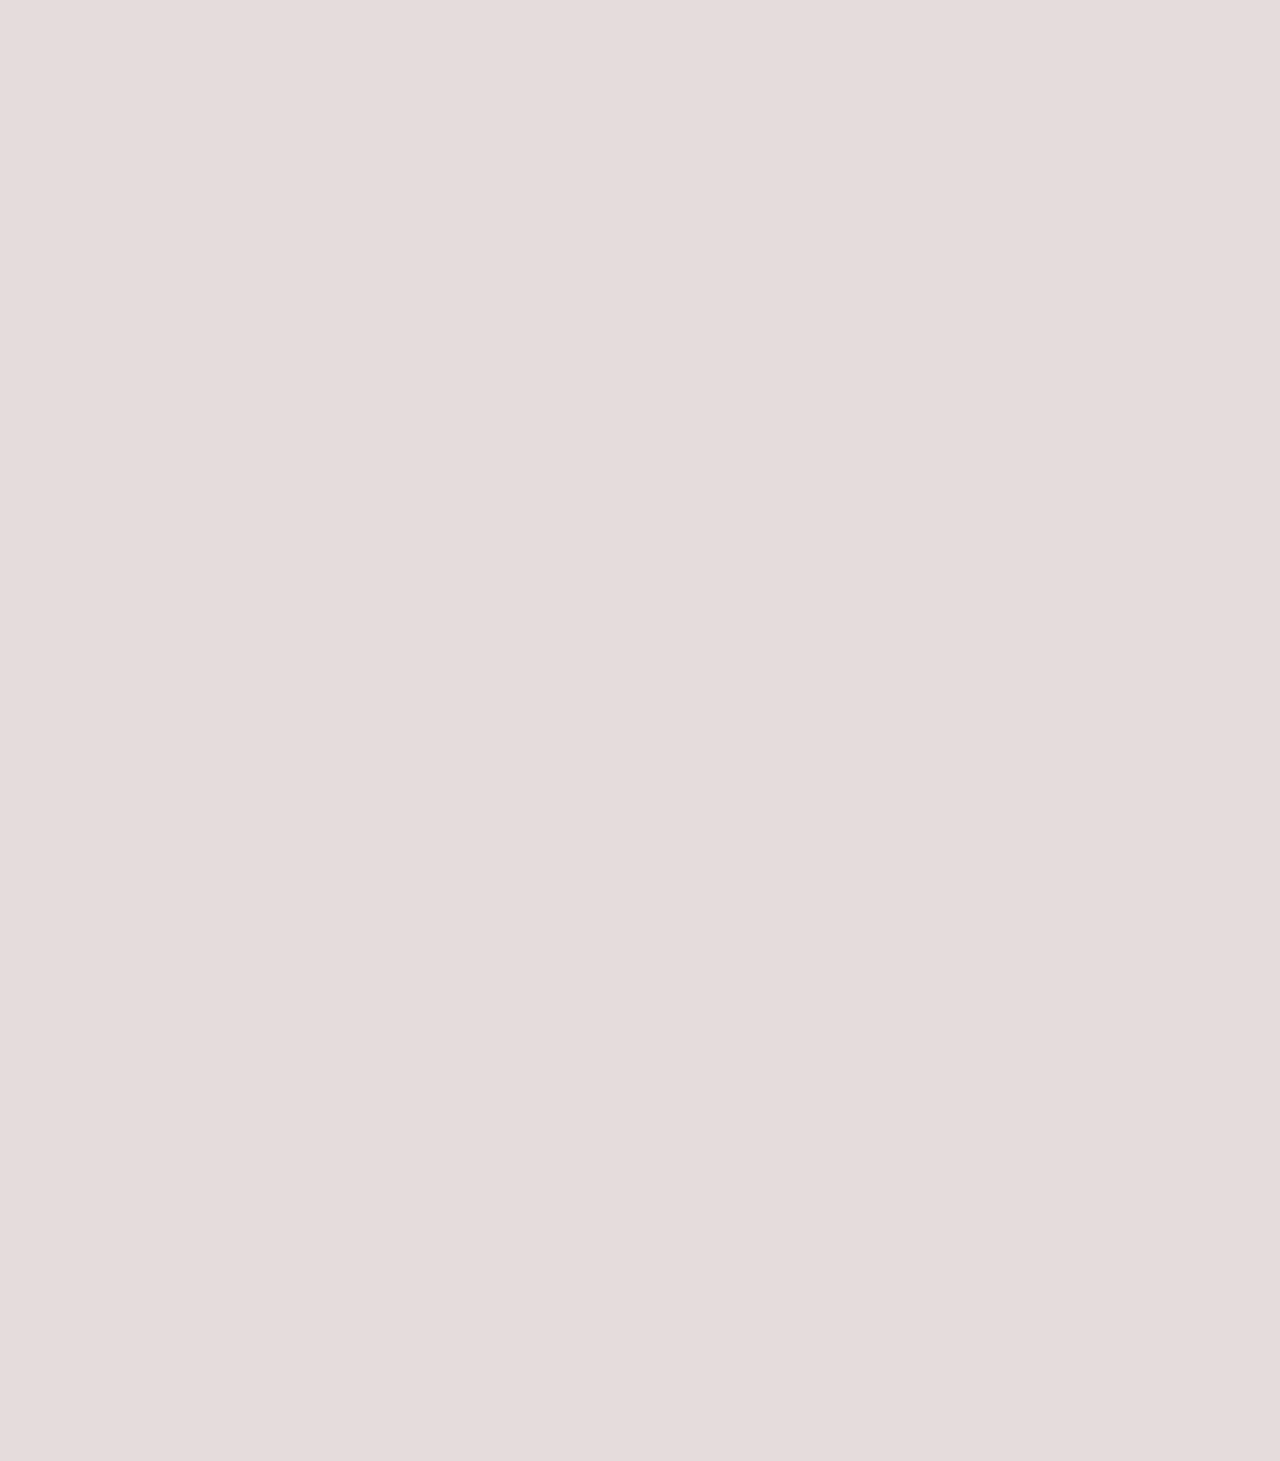
==== commit adfe2687: "abuot us formatting partially complete" ====
--- a/about-us.html
+++ b/about-us.html
@@ -23,76 +23,52 @@
       </ul>
     </nav>
 
-    <main>
       <h2>About Us</h2>
-        <div class="row">
-          <div class="AandJ">
-            <div class = "team">
-              <h3>Andrew Quamme</h3>
-              <div class="logos">
-              <a class="icon" href="https://www.linkedin.com/in/andrewquamme/">
-              <img src="img/linkedin-icon.png" alt="linkedin icon">
-              </a>
-              <a class="icon" href="https://twitter.com/AndrewQuamme">
-                <img src="img/twitter-icon.png" alt="twitter icon">
-              </a>
-              <a class="icon" href="https://github.com/andrewquamme">
-                <img src="img/github-icon.png" alt="github icon">
-              </a>
-              </div>
-              <img class= "photo" src="img/andrew.JPG">
-              <p>I was born and raised in Wisconsin, and after high school I enlisted into the Army. Over the next six years, I spent time in South Carolina, Georgia, Thailand, Kuwait, Iraq, and finally ended up in Washington for my final duty station. I currently live in Tacoma, and I’ve been here long enough that I consider the Pacific Northwest my home. When I’m not in school, I spend as much time outdoors as I can. Name an outdoor activity, and I’ve probably done it at least once! I feel most at home in the mountains, and I try to get others to join me to experience everything nature has to offer.</p>
+
+      <main>
+
+        <div class = "a">
+          <h3>Andrew Quamme</h3>
+            <div class="logos">
+              <a class="icon" href="https://www.linkedin.com/in/andrewquamme/"><img src="img/linkedin-icon.png" alt="linkedin icon"></a>
+              <a class="icon" href="https://twitter.com/AndrewQuamme"><img src="img/twitter-icon.png" alt="twitter icon"></a>
+              <a class="icon" href="https://github.com/andrewquamme"><img src="img/github-icon.png" alt="github icon"></a>
             </div>
+            <img class= "photo" src="img/andrew.JPG">
+            <p>I was born and raised in Wisconsin, and after high school I enlisted into the Army. Over the next six years, I spent time in South Carolina, Georgia, Thailand, Kuwait, Iraq, and finally ended up in Washington for my final duty station. I currently live in Tacoma, and I’ve been here long enough that I consider the Pacific Northwest my home. When I’m not in school, I spend as much time outdoors as I can. Name an outdoor activity, and I’ve probably done it at least once! I feel most at home in the mountains, and I try to get others to join me to experience everything nature has to offer.</p>
+        </div>
+        <div class = "j">
+          <h3>Jared Pattison</h3>
+            <div class="logos">
+              <a class="icon" href="http://linkedin.com/in/jaredpattison"><img src="img/linkedin-icon.png" alt="linkedin icon"></a>
+              <a class="icon" href="@jared_pattison"><img src="img/twitter-icon.png" alt="twitter icon"></a>
+              <a class="icon" href="https://github.com/jaredpattison"><img src="img/github-icon.png" alt="github icon"></a>
+            </div>
+              <img class= "photo" src="img/jared.jpg">
+              <p>Jared lives in Lynnwood with his wife and their two naughty dogs. He is an experienced Operations and Project Manager in the Agriculture and Oil & Gas industries. His decision to enter the IT industry was influenced by his wife who has extensive experience as a software engineer. Jared enjoys working with technology because he likes problem solving and creating new and useful applications.</p>
+        </div>
 
-            <div class = "team">
-              <h3>Jared Pattison</h3>
-              <div class="logos">
-              <a class="icon" href="http://linkedin.com/in/jaredpattison">
-                <img src="img/linkedin-icon.png" alt="linkedin icon">
-              </a>
-              <a class="icon" href="@jared_pattison">
-                <img src="img/twitter-icon.png" alt="twitter icon">
-              </a>
-              <a class="icon" href="https://github.com/jaredpattison">
-                <img src="img/github-icon.png" alt="github icon">
-              </a>
-              </div>
-              <img class= "photo" src="img/jared.jpg">
-              <p>Jared lives in Lynnwood with his wife and their two naughty dogs. He is an experienced Operations and Project Manager in the Agriculture and Oil & Gas industries. His decision to enter the IT industry was influenced by his wife who has extensive experience as a software engineer. Jared is enjoys working with technology because he likes problem solving and creating new and useful applications.</p>
+        <div class="s">
+          <h3>Siobhan Niess</h3>
+            <div class="logos">
+              <a class="icon" href="https://www.linkedin.com/in/siobhan-niess-45351ba7/"><img src="img/linkedin-icon.png" alt="linkedin icon"></a>
+              <a class="icon" href="https://github.com/niesssiobhan"><img src="img/github-icon.png" alt="github icon"></a>
             </div>
-          </div>
+              <img class= "photo" src="img/siobhan.jpg">
+              <p>I'm a mother to an amazing little girl who helps me push myself to be everything I can be and more. I have lived in Washington all my life and absolutely love the pacific north west. In my spare time I enjoy being outside, whether it's hiking up to water falls or just taking my daughter to the park, anything to just get out of the house. I feel that spending time with your family is very important, we help each other become stronger and make it through the tough moments in life. I would love to visit Ireland or take my family to Hawaii in the future some time soon.</p>
+        </div>
 
-            <div class="SandH">
-              <div class = "team">
-                <h3>Siobhan Niess</h3>
-                <div class="logos">
-                <a class="icon" href="https://www.linkedin.com/in/siobhan-niess-45351ba7/">
-                  <img src="img/linkedin-icon.png" alt="linkedin icon">
-                </a>
-                <a class="icon" href="https://github.com/niesssiobhan">
-                  <img src="img/github-icon.png" alt="github icon">
-                </a>
-                </div>
-                <img class= "photo" src="img/siobhan.jpg">
-                <p>I'm a mother to an amazing little girl who helps me push myself to be everything I can be and more. I have lived in Washington all my life and absolutely love the pacific north west. In my spare time I enjoy being outside, whether it's hiking up to water falls or just taking my daughter to the park, anything to just get out of the house. I feel that spending time with your family is very important, we help each other become stronger and make it through the tough moments in life. I would love to visit Ireland or take my family to Hawaii in the future some time soon.</p>
-              </div>
+        <div class = "h">
+          <h3>Harris Richardson</h3>
+            <div class="logos">
+             <a class="icon" href="http://www.linkedin.com/in/harrisrichardson87"><img src="img/linkedin-icon.png" alt="linkedin icon"></a>
+             <a class="icon" href="https://github.com/HarrisRichardson87"><img src="img/github-icon.png" alt="github icon"></a>
+            </div>
+             <img class= "photo" src="img/harris.png">
+             <p>I was born in Seattle, Wa where I graduated from Ballard High School. After High School I worked in the Alaskan fishing industry as a crab fisherman and cargo ship crew member. During my time off from my job I traveled to England, Ireland, Spain, Italy and Argentina. While in Argentina I lived in Buenos Aires where I learned to speak Spanish. This photo was taken in Rome.</p>
+        </div>
 
-            <div class = "team">
-              <h3>Harris Richardson</h3>
-              <div class="logos">
-              <a class="icon" href="http://www.linkedin.com/in/harrisrichardson87">
-                <img src="img/linkedin-icon.png" alt="linkedin icon">
-              </a>
-              <a class="icon" href="https://github.com/HarrisRichardson87">
-                <img src="img/github-icon.png" alt="github icon">
-              </a>
-            </div>
-              <img class= "photo" src="img/harris.png">
-              <p>I was born in Seattle, Wa where I graduated from Ballard High School. After High School I worked in the Alaskan fishing industry as a crab fisherman and cargo ship crew member. During my time off from my job I traveled to England, Ireland, Spain, Italy and Argentina. While in Argentina I lived in Buenos Aires where I learned to speak Spanish. This photo was taken in Rome.</p>
-            </div>
-          </div>
-        </div>
-      </main>
+    </main>
 
-    </body>
+  </body>
 </html>
--- a/css/style.css
+++ b/css/style.css
@@ -1,182 +1,182 @@
 html {
-    background: rgba(219, 206, 206, 0.719);
-    font-size: 25px;
+  background: rgba(219, 206, 206, 0.719);
+  font-size: 25px;
 }
 
 body {
-    margin: 40px;
-    font-family: 'Fjalla One', sans-serif;
+  margin: 40px;
+  font-family: "Fjalla One", sans-serif;
 }
 
-#logoimg{
-    z-index: 2;
-    border-radius: 50%;
-    display: inline-block;
+#logoimg {
+  z-index: 2;
+  border-radius: 50%;
+  display: inline-block;
 }
 
-nav li:last-child{
-    float:right;
-    border-right:none;
+nav li:last-child {
+  float: right;
+  border-right: none;
 }
 
 nav {
-    margin-bottom: 20px;
+  margin-bottom: 20px;
 }
 nav ul {
-    list-style-type: none;
-    margin: 0;
-    padding: 0;
-    overflow: hidden;
-    background-color:grey;
+  list-style-type: none;
+  margin: 0;
+  padding: 0;
+  overflow: hidden;
+  background-color: grey;
 }
 
 nav li {
-    float: left;
+  float: left;
   border-right: 1px solid #bbb;
 }
 
 nav li a {
-    display: block;
-    color: white;
-    text-align: center;
-    padding: 14px 16px;
-    text-decoration: none;
+  display: block;
+  color: white;
+  text-align: center;
+  padding: 14px 16px;
+  text-decoration: none;
 }
 
 nav li a:hover {
-    background-color:orange;
+  background-color: orange;
 }
 
 nav .active {
-    background-color:orange;
+  background-color: orange;
 }
 
-header h1{
-    text-align: left;
-    font-size: 70px;
-    margin-bottom: 20px;
+header h1 {
+  text-align: left;
+  font-size: 70px;
+  margin-bottom: 20px;
 }
-h1{
-    z-index: 1;
+h1 {
+  z-index: 1;
 }
 
-main h2 {
-    font-size: 40px;
-    margin: 30px;
+h2 {
+  font-size: 40px;
+  margin: 30px;
 }
 
 legend {
-    margin: 20px;
-    background-color: #000;
-    color: #fff;
-    padding: 3px 6px;
+  margin: 20px;
+  background-color: #000;
+  color: #fff;
+  padding: 3px 6px;
 }
 
 footer {
-    position: fixed;
-    left: 0;
-    bottom: 0;
-    width: 100%;
-    color: white;
-    text-align: center;
+  position: fixed;
+  left: 0;
+  bottom: 0;
+  width: 100%;
+  color: white;
+  text-align: center;
 }
 ul label del {
-    text-decoration: none;
+  text-decoration: none;
 }
 
-ul label input[type=checkbox]:checked ~ del {
-    text-decoration: line-through;
+ul label input[type="checkbox"]:checked ~ del {
+  text-decoration: line-through;
 }
 
 .output {
-    display: grid;
-    grid-template-columns: repeat(2, 1fr);
-    text-transform: capitalize;
-    }
+  display: grid;
+  grid-template-columns: repeat(2, 1fr);
+  text-transform: capitalize;
+}
 
 /* ------------------------Fancy Check Boxes-------------------------------------- */
 /* The container */
 .container {
-    display: block;
-    position: relative;
-    padding-left: 35px;
-    margin-bottom: 12px;
-    cursor: pointer;
-    font-size: 22px;
-    -webkit-user-select: none;
-    -moz-user-select: none;
-    -ms-user-select: none;
-    user-select: none;
+  display: block;
+  position: relative;
+  padding-left: 35px;
+  margin-bottom: 12px;
+  cursor: pointer;
+  font-size: 22px;
+  -webkit-user-select: none;
+  -moz-user-select: none;
+  -ms-user-select: none;
+  user-select: none;
 }
 
 /* Hide the browser's default checkbox */
 .container input {
-    position: absolute;
-    opacity: 0;
-    cursor: pointer;
-    height: 0;
-    width: 0;
+  position: absolute;
+  opacity: 0;
+  cursor: pointer;
+  height: 0;
+  width: 0;
 }
 
 /* Create a custom checkbox */
 .checkmark {
-    position: absolute;
-    top: 0;
-    left: 0;
-    height: 25px;
-    width: 25px;
-    background-color: #eee;
+  position: absolute;
+  top: 0;
+  left: 0;
+  height: 25px;
+  width: 25px;
+  background-color: #eee;
 }
 
 /* On mouse-over, add a grey background color */
 .container:hover input ~ .checkmark {
-    background-color: #ccc;
+  background-color: #ccc;
 }
 
 /* When the checkbox is checked, add a blue background */
 .container input:checked ~ .checkmark {
-    background-color: #2196F3;
+  background-color: #2196f3;
 }
 
 /* Create the checkmark/indicator (hidden when not checked) */
 .checkmark:after {
-    content: "";
-    position: absolute;
-    display: none;
+  content: "";
+  position: absolute;
+  display: none;
 }
 
 /* Show the checkmark when checked */
 .container input:checked ~ .checkmark:after {
-    display: block;
+  display: block;
 }
 
 /* Style the checkmark/indicator */
 .container .checkmark:after {
-    left: 9px;
-    top: 5px;
-    width: 5px;
-    height: 10px;
-    border: solid white;
-    border-width: 0 3px 3px 0;
-    -webkit-transform: rotate(45deg);
-    -ms-transform: rotate(45deg);
-    transform: rotate(45deg);
+  left: 9px;
+  top: 5px;
+  width: 5px;
+  height: 10px;
+  border: solid white;
+  border-width: 0 3px 3px 0;
+  -webkit-transform: rotate(45deg);
+  -ms-transform: rotate(45deg);
+  transform: rotate(45deg);
 }
 
 .button {
-    background-color:gray;
-    border: none;
-    color: white;
-    padding: 15px 32px;
-    text-align: center;
-    text-decoration: none;
-    display: inline-block;
-    font-size: 14px;
-    margin: 4px 2px;
-    cursor: pointer;
-    font-family: 'Fjalla One', sans-serif;
-    border-radius: 50%; 
+  background-color: gray;
+  border: none;
+  color: white;
+  padding: 15px 32px;
+  text-align: center;
+  text-decoration: none;
+  display: inline-block;
+  font-size: 14px;
+  margin: 4px 2px;
+  cursor: pointer;
+  font-family: "Fjalla One", sans-serif;
+  border-radius: 50%;
 }
-.button:hover{
-    background-color: orange;
-}+.button:hover {
+  background-color: orange;
+}
--- a/css/about-us.css
+++ b/css/about-us.css
@@ -11,6 +11,42 @@
 width: 20px;
 } 
 
+/* .logos {
+  float: right;
+  width: 100px;
+  position: absolute;
+  left: 10px;
+} */
+main {
+  margin: 40px;
+  display: grid;
+  grid-template-columns: repeat(2, 1fr);
+}
+
+.a {
+  width: 100%;
+  /* position: relative; */
+}
+
+.j {
+  width: 100%;
+  /* position: relative; */
+}
+
+.s {
+  width: 80%;
+  /* position: relative; */
+}
+
+.h {
+  width: 80%;
+  /* position: relative; */
+}
+
+p {
+  /* max-width: 400px; */
+}
+/* 
 .AandJ {
   display: inline-block;
   margin-left: auto;
@@ -26,8 +62,8 @@
   width: 150%; 
   padding: 100px;
   
-}
-
+} */
+/* 
 .team {
 display: inline-block;
 width: 30%;
@@ -39,7 +75,7 @@
 
 .row {
   width: 100%;
-}
+} */
 
 p {
   font-size: 20px;
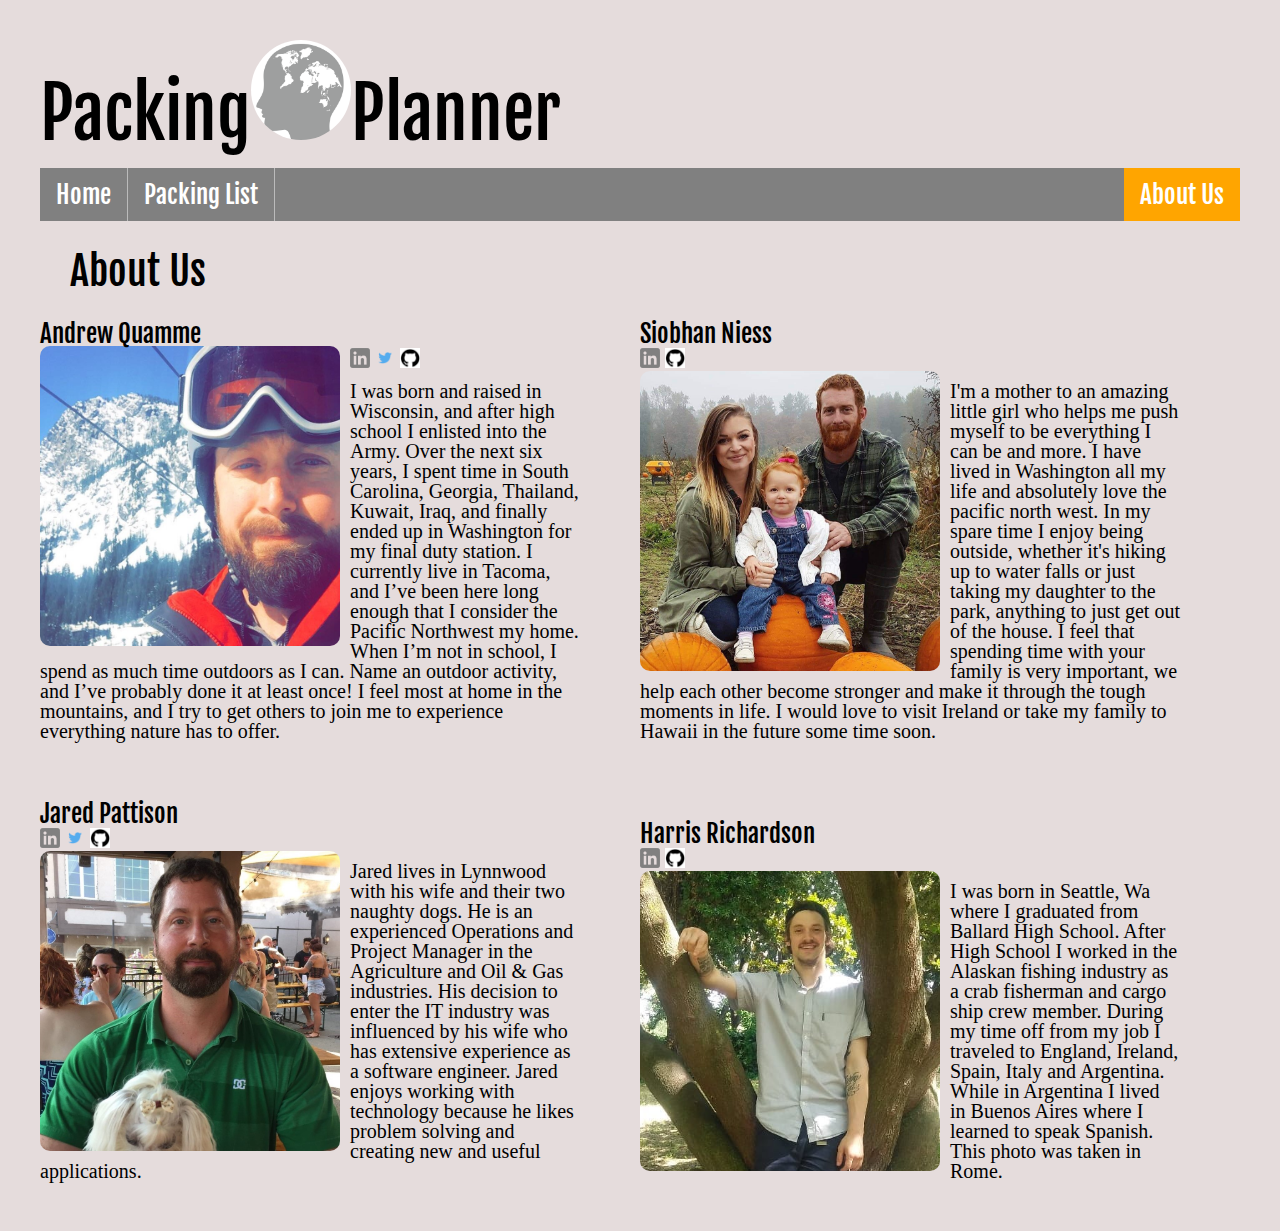
==== commit 1e6a9d09: "small changes made with alt on pictures and about me" ====
--- a/about-us.html
+++ b/about-us.html
@@ -12,7 +12,7 @@
 
   <body>
     <header>
-          <h1>Packing<img src="img/TravelBrain.png" id="logoimg" height="100px" width="100px">Planner</h1>
+          <h1>Packing<img src="img/TravelBrain.png" alt="travel brain logo" id="logoimg" height="100px" width="100px">Planner</h1>
       </header>    
     
     <nav>
@@ -26,48 +26,50 @@
       <h2>About Us</h2>
 
       <main>
-
-        <div class = "a">
-          <h3>Andrew Quamme</h3>
-            <div class="logos">
-              <a class="icon" href="https://www.linkedin.com/in/andrewquamme/"><img src="img/linkedin-icon.png" alt="linkedin icon"></a>
-              <a class="icon" href="https://twitter.com/AndrewQuamme"><img src="img/twitter-icon.png" alt="twitter icon"></a>
-              <a class="icon" href="https://github.com/andrewquamme"><img src="img/github-icon.png" alt="github icon"></a>
-            </div>
-            <img class= "photo" src="img/andrew.JPG">
-            <p>I was born and raised in Wisconsin, and after high school I enlisted into the Army. Over the next six years, I spent time in South Carolina, Georgia, Thailand, Kuwait, Iraq, and finally ended up in Washington for my final duty station. I currently live in Tacoma, and I’ve been here long enough that I consider the Pacific Northwest my home. When I’m not in school, I spend as much time outdoors as I can. Name an outdoor activity, and I’ve probably done it at least once! I feel most at home in the mountains, and I try to get others to join me to experience everything nature has to offer.</p>
-        </div>
-        <div class = "j">
-          <h3>Jared Pattison</h3>
-            <div class="logos">
-              <a class="icon" href="http://linkedin.com/in/jaredpattison"><img src="img/linkedin-icon.png" alt="linkedin icon"></a>
-              <a class="icon" href="@jared_pattison"><img src="img/twitter-icon.png" alt="twitter icon"></a>
-              <a class="icon" href="https://github.com/jaredpattison"><img src="img/github-icon.png" alt="github icon"></a>
-            </div>
-              <img class= "photo" src="img/jared.jpg">
-              <p>Jared lives in Lynnwood with his wife and their two naughty dogs. He is an experienced Operations and Project Manager in the Agriculture and Oil & Gas industries. His decision to enter the IT industry was influenced by his wife who has extensive experience as a software engineer. Jared enjoys working with technology because he likes problem solving and creating new and useful applications.</p>
+        <div id=wrapper>
+        <div class="AandJ">
+          <div class = "a">
+              <div class="logos">
+                <h3>Andrew Quamme</h3>
+              </div>
+                <a class="icon" href="https://www.linkedin.com/in/andrewquamme/"><img src="img/linkedin-icon.png" alt="linkedin icon"></a>
+                <a class="icon" href="https://twitter.com/AndrewQuamme"><img src="img/twitter-icon.png" alt="twitter icon"></a>
+                <a class="icon" href="https://github.com/andrewquamme"><img src="img/github-icon.png" alt="github icon"></a>
+              <img class= "photo" src="img/andrew.JPG" alt="image of andrew">
+              <p>I was born and raised in Wisconsin, and after high school I enlisted into the Army. Over the next six years, I spent time in South Carolina, Georgia, Thailand, Kuwait, Iraq, and finally ended up in Washington for my final duty station. I currently live in Tacoma, and I’ve been here long enough that I consider the Pacific Northwest my home. When I’m not in school, I spend as much time outdoors as I can. Name an outdoor activity, and I’ve probably done it at least once! I feel most at home in the mountains, and I try to get others to join me to experience everything nature has to offer.</p>
+          </div>
+          <div>
+            <h3>Jared Pattison</h3>
+              <div class="logos">
+                <a class="icon" href="http://linkedin.com/in/jaredpattison"><img src="img/linkedin-icon.png" alt="linkedin icon"></a>
+                <a class="icon" href="@jared_pattison"><img src="img/twitter-icon.png" alt="twitter icon"></a>
+                <a class="icon" href="https://github.com/jaredpattison"><img src="img/github-icon.png" alt="github icon"></a>
+              </div>
+                <img class= "photo" src="img/jared.jpg" alt="image of jared">
+                <p>Jared lives in Lynnwood with his wife and their two naughty dogs. He is an experienced Operations and Project Manager in the Agriculture and Oil & Gas industries. His decision to enter the IT industry was influenced by his wife who has extensive experience as a software engineer. Jared enjoys working with technology because he likes problem solving and creating new and useful applications.</p>
+          </div>
         </div>
 
-        <div class="s">
-          <h3>Siobhan Niess</h3>
-            <div class="logos">
-              <a class="icon" href="https://www.linkedin.com/in/siobhan-niess-45351ba7/"><img src="img/linkedin-icon.png" alt="linkedin icon"></a>
-              <a class="icon" href="https://github.com/niesssiobhan"><img src="img/github-icon.png" alt="github icon"></a>
-            </div>
-              <img class= "photo" src="img/siobhan.jpg">
-              <p>I'm a mother to an amazing little girl who helps me push myself to be everything I can be and more. I have lived in Washington all my life and absolutely love the pacific north west. In my spare time I enjoy being outside, whether it's hiking up to water falls or just taking my daughter to the park, anything to just get out of the house. I feel that spending time with your family is very important, we help each other become stronger and make it through the tough moments in life. I would love to visit Ireland or take my family to Hawaii in the future some time soon.</p>
+        <div class="SandH">
+          <div class="s">
+            <h3>Siobhan Niess</h3>
+              <div class="logos">
+                <a class="icon" href="https://www.linkedin.com/in/siobhan-niess-45351ba7/"><img src="img/linkedin-icon.png" alt="linkedin icon"></a>
+                <a class="icon" href="https://github.com/niesssiobhan"><img src="img/github-icon.png" alt="github icon"></a>
+              </div>
+                <img class= "photo" src="img/siobhan.jpg" alt="image of siobhan">
+                <p>I'm a mother to an amazing little girl who helps me push myself to be everything I can be and more. I have lived in Washington all my life and absolutely love the pacific north west. In my spare time I enjoy being outside, whether it's hiking up to water falls or just taking my daughter to the park, anything to just get out of the house. I feel that spending time with your family is very important, we help each other become stronger and make it through the tough moments in life. I would love to visit Ireland or take my family to Hawaii in the future some time soon.</p>
+          </div>
+          <div class = "h">
+            <h3>Harris Richardson</h3>
+              <div class="logos">
+              <a class="icon" href="http://www.linkedin.com/in/harrisrichardson87"><img src="img/linkedin-icon.png" alt="linkedin icon"></a>
+              <a class="icon" href="https://github.com/HarrisRichardson87"><img src="img/github-icon.png" alt="github icon"></a>
+              </div>
+              <img class= "photo" src="img/harris.png" alt="image of harris">
+              <p>I was born in Seattle, Wa where I graduated from Ballard High School. After High School I worked in the Alaskan fishing industry as a crab fisherman and cargo ship crew member. During my time off from my job I traveled to England, Ireland, Spain, Italy and Argentina. While in Argentina I lived in Buenos Aires where I learned to speak Spanish. This photo was taken in Rome.</p>
+          </div>
         </div>
-
-        <div class = "h">
-          <h3>Harris Richardson</h3>
-            <div class="logos">
-             <a class="icon" href="http://www.linkedin.com/in/harrisrichardson87"><img src="img/linkedin-icon.png" alt="linkedin icon"></a>
-             <a class="icon" href="https://github.com/HarrisRichardson87"><img src="img/github-icon.png" alt="github icon"></a>
-            </div>
-             <img class= "photo" src="img/harris.png">
-             <p>I was born in Seattle, Wa where I graduated from Ballard High School. After High School I worked in the Alaskan fishing industry as a crab fisherman and cargo ship crew member. During my time off from my job I traveled to England, Ireland, Spain, Italy and Argentina. While in Argentina I lived in Buenos Aires where I learned to speak Spanish. This photo was taken in Rome.</p>
-        </div>
-
     </main>
 
   </body>
--- a/css/style.css
+++ b/css/style.css
@@ -66,11 +66,20 @@
 }
 
 legend {
-  margin: 20px;
-  background-color: #000;
-  color: #fff;
-  padding: 3px 6px;
+    margin: 20px;
+    background-color: gray;
+    color: white;
+    padding: 12px;
+    height: 50px;
+    vertical-align: center;
 }
+
+form input{
+    border-radius: 5px;
+    height: 40px;
+    font-size: 20px;
+    font-family: 'Fjalla One', sans-serif;
+  }
 
 footer {
   position: fixed;
@@ -120,12 +129,12 @@
 
 /* Create a custom checkbox */
 .checkmark {
-  position: absolute;
-  top: 0;
-  left: 0;
-  height: 25px;
-  width: 25px;
-  background-color: #eee;
+    position: absolute;
+    top: 0;
+    left: 0;
+    height: 25px;
+    width: 25px;
+    background-color: white;
 }
 
 /* On mouse-over, add a grey background color */
@@ -164,19 +173,18 @@
 }
 
 .button {
-  background-color: gray;
-  border: none;
-  color: white;
-  padding: 15px 32px;
-  text-align: center;
-  text-decoration: none;
-  display: inline-block;
-  font-size: 14px;
-  margin: 4px 2px;
-  cursor: pointer;
-  font-family: "Fjalla One", sans-serif;
-  border-radius: 50%;
+    background-color:gray;
+    border: none;
+    color: white;
+    padding: 10px 20px;
+    text-align: center;
+    display: inline-block;
+    font-size: 20px;
+    margin: 4px 2px;
+    cursor: pointer;
+    font-family: 'Fjalla One', sans-serif;
+    border-radius: 50px; 
 }
-.button:hover {
-  background-color: orange;
-}
+.button:hover{
+    background-color: orange;
+}--- a/css/about-us.css
+++ b/css/about-us.css
@@ -3,84 +3,50 @@
   height: 300px;;
   width: 300px;
   margin-right: 10px;
-  position: relative;
+  float: left;
 }
 
 .icon img {
 height: 20px;
 width: 20px;
+display: inline-block;
 } 
-
-/* .logos {
-  float: right;
-  width: 100px;
-  position: absolute;
-  left: 10px;
-} */
-main {
-  margin: 40px;
-  display: grid;
-  grid-template-columns: repeat(2, 1fr);
-}
 
 .a {
   width: 100%;
-  /* position: relative; */
+  margin-bottom: 60px;
 }
 
 .j {
   width: 100%;
-  /* position: relative; */
+  margin-bottom: 50px; 
 }
 
 .s {
-  width: 80%;
-  /* position: relative; */
+  width: 100%;
+  margin-bottom: 80px;
 }
 
 .h {
-  width: 80%;
-  /* position: relative; */
+  width: 100%;
+  margin-bottom: 50px;
 }
 
-p {
-  /* max-width: 400px; */
-}
-/* 
 .AandJ {
   display: inline-block;
-  margin-left: auto;
-  margin-right: auto;
-  width: 150%; 
-  padding: 100px;
+  width: 45%;
+  float: left;
+  margin-right: 60px;
 }
 
 .SandH {
   display: inline-block;
-  margin-left: auto;
-  margin-right: auto;
-  width: 150%; 
-  padding: 100px;
-  
-} */
-/* 
-.team {
-display: inline-block;
-width: 30%;
-height: 80%;
-margin-top: 100px;
-padding: 0 8px;
-margin-bottom: 16px;
+  width: 45%;
+  float: left;
 }
-
-.row {
-  width: 100%;
-} */
 
 p {
   font-size: 20px;
-  text-align: inherit;
   margin-top: 10px;
-  width: 77%;
-  height: 800%;
+  font-family: 'Times New Roman', Times, serif;
 }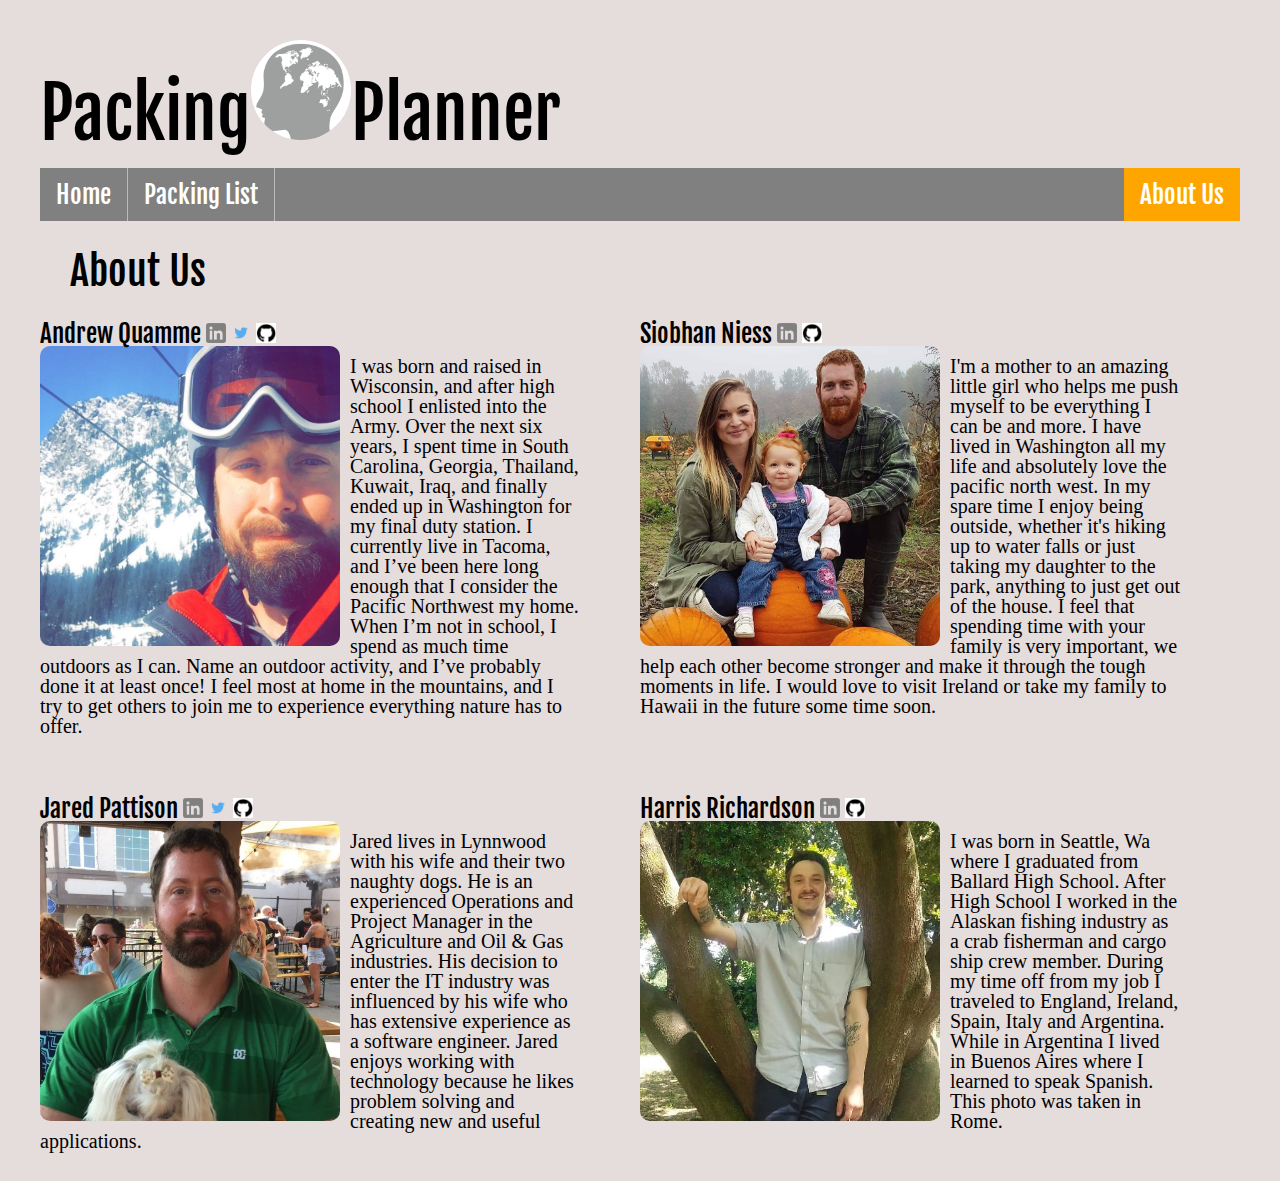
==== commit 0ea56e58: "finsihing touches" ====
--- a/about-us.html
+++ b/about-us.html
@@ -1,76 +1,117 @@
 <!DOCTYPE html>
 <html>
 
-  <head>
-    <title>About Us</title>
-      <link rel="stylesheet" type="text/css" media="screen" href="css/reset.css"/>
-      <link rel="stylesheet" type="text/css" media="screen" href="css/style.css"/>
-      <link rel="stylesheet" type="text/css" media="screen" href="css/about-us.css"/>
-      <link href="https://fonts.googleapis.com/css?family=Fjalla+One|Spicy+Rice" rel="stylesheet">
-      <link href="https://fonts.googleapis.com/css?family=Leckerli+One|Playfair+Display|Yellowtail" rel="stylesheet">
-    </head>
+<head>
+  <title>About Us</title>
+  <link rel="stylesheet" type="text/css" media="screen" href="css/reset.css" />
+  <link rel="stylesheet" type="text/css" media="screen" href="css/style.css" />
+  <link rel="stylesheet" type="text/css" media="screen" href="css/about-us.css" />
+  <link href="https://fonts.googleapis.com/css?family=Fjalla+One|Spicy+Rice" rel="stylesheet">
+  <link href="https://fonts.googleapis.com/css?family=Leckerli+One|Playfair+Display|Yellowtail" rel="stylesheet">
+</head>
 
-  <body>
-    <header>
-          <h1>Packing<img src="img/TravelBrain.png" alt="travel brain logo" id="logoimg" height="100px" width="100px">Planner</h1>
-      </header>    
-    
-    <nav>
-      <ul>
-        <li id="home"><a href="index.html">Home</a></li>
-        <li id="packingList"><a href="packing-list.html">Packing List</a></li>
-        <li id="aboutUs"><a class="active" href="about-us.html">About Us</a></li>
-      </ul>
-    </nav>
+<body>
+  <header>
+    <h1>Packing<img src="img/TravelBrain.png" alt="travel brain logo" id="logoimg" height="100px" width="100px">Planner</h1>
+  </header>
 
-      <h2>About Us</h2>
+  <nav>
+    <ul>
+      <li id="home"><a href="index.html">Home</a></li>
+      <li id="packingList"><a href="packing-list.html">Packing List</a></li>
+      <li id="aboutUs"><a class="active" href="about-us.html">About Us</a></li>
+    </ul>
+  </nav>
 
-      <main>
-        <div id=wrapper>
-        <div class="AandJ">
-          <div class = "a">
-              <div class="logos">
-                <h3>Andrew Quamme</h3>
+  <h2>About Us</h2>
+
+  <main>
+    <div id=wrapper>
+      <div class="AandJ">
+        <div class="a">
+          <div class="name-logo-container">
+
+            <h3>Andrew Quamme</h3>
+            <div class="logos">
+              <a class="icon" href="https://www.linkedin.com/in/andrewquamme/" target="_blank"><img src="img/linkedin-icon.png"
+                alt="linkedin icon"></a>
               </div>
-                <a class="icon" href="https://www.linkedin.com/in/andrewquamme/"><img src="img/linkedin-icon.png" alt="linkedin icon"></a>
-                <a class="icon" href="https://twitter.com/AndrewQuamme"><img src="img/twitter-icon.png" alt="twitter icon"></a>
-                <a class="icon" href="https://github.com/andrewquamme"><img src="img/github-icon.png" alt="github icon"></a>
-              <img class= "photo" src="img/andrew.JPG" alt="image of andrew">
-              <p>I was born and raised in Wisconsin, and after high school I enlisted into the Army. Over the next six years, I spent time in South Carolina, Georgia, Thailand, Kuwait, Iraq, and finally ended up in Washington for my final duty station. I currently live in Tacoma, and I’ve been here long enough that I consider the Pacific Northwest my home. When I’m not in school, I spend as much time outdoors as I can. Name an outdoor activity, and I’ve probably done it at least once! I feel most at home in the mountains, and I try to get others to join me to experience everything nature has to offer.</p>
+            <a class="icon" href="https://twitter.com/AndrewQuamme" target="_blank"><img src="img/twitter-icon.png" alt="twitter icon"
+                ></a>
+            <a class="icon" href="https://github.com/andrewquamme" target="_blank"><img src="img/github-icon.png" alt="github icon"
+                ></a>
           </div>
-          <div>
-            <h3>Jared Pattison</h3>
-              <div class="logos">
-                <a class="icon" href="http://linkedin.com/in/jaredpattison"><img src="img/linkedin-icon.png" alt="linkedin icon"></a>
-                <a class="icon" href="@jared_pattison"><img src="img/twitter-icon.png" alt="twitter icon"></a>
-                <a class="icon" href="https://github.com/jaredpattison"><img src="img/github-icon.png" alt="github icon"></a>
-              </div>
-                <img class= "photo" src="img/jared.jpg" alt="image of jared">
-                <p>Jared lives in Lynnwood with his wife and their two naughty dogs. He is an experienced Operations and Project Manager in the Agriculture and Oil & Gas industries. His decision to enter the IT industry was influenced by his wife who has extensive experience as a software engineer. Jared enjoys working with technology because he likes problem solving and creating new and useful applications.</p>
-          </div>
+          <img class="photo" src="img/andrew.JPG" alt="image of andrew">
+          <p>I was born and raised in Wisconsin, and after high school I enlisted into the Army. Over the next six
+            years, I spent time in South Carolina, Georgia, Thailand, Kuwait, Iraq, and finally ended up in
+            Washington
+            for my final duty station. I currently live in Tacoma, and I’ve been here long enough that I consider the
+            Pacific Northwest my home. When I’m not in school, I spend as much time outdoors as I can. Name an
+            outdoor
+            activity, and I’ve probably done it at least once! I feel most at home in the mountains, and I try to get
+            others to join me to experience everything nature has to offer.</p>
         </div>
 
-        <div class="SandH">
-          <div class="s">
+        <div>
+          <div class="name-logo-container">
+
+            <h3>Jared Pattison</h3>
+            <div class="logos">
+              <a class="icon" href="http://linkedin.com/in/jaredpattison" target="_blank"><img src="img/linkedin-icon.png" alt="linkedin icon"></a>
+              <a class="icon" href="@jared_pattison" target="_blank"><img src="img/twitter-icon.png" alt="twitter icon"></a>
+            </div>
+            <a class="icon" href="https://github.com/jaredpattison" target="_blank"><img src="img/github-icon.png" alt="github icon"></a>
+          </div>
+          <img class="photo" src="img/jared.jpg" alt="image of jared">
+          <p>Jared lives in Lynnwood with his wife and their two naughty dogs. He is an experienced Operations and
+            Project Manager in the Agriculture and Oil & Gas industries. His decision to enter the IT industry was
+            influenced by his wife who has extensive experience as a software engineer. Jared enjoys working with
+            technology because he likes problem solving and creating new and useful applications.</p>
+        </div>
+      </div>
+
+      <div class="SandH">
+        <div class="s">
+          <div class="name-logo-container">
+
             <h3>Siobhan Niess</h3>
-              <div class="logos">
-                <a class="icon" href="https://www.linkedin.com/in/siobhan-niess-45351ba7/"><img src="img/linkedin-icon.png" alt="linkedin icon"></a>
-                <a class="icon" href="https://github.com/niesssiobhan"><img src="img/github-icon.png" alt="github icon"></a>
+            <div class="logos">
+              <a class="icon" href="https://www.linkedin.com/in/siobhan-niess-45351ba7/" target="_blank"><img src="img/linkedin-icon.png"
+                alt="linkedin icon"></a>
               </div>
-                <img class= "photo" src="img/siobhan.jpg" alt="image of siobhan">
-                <p>I'm a mother to an amazing little girl who helps me push myself to be everything I can be and more. I have lived in Washington all my life and absolutely love the pacific north west. In my spare time I enjoy being outside, whether it's hiking up to water falls or just taking my daughter to the park, anything to just get out of the house. I feel that spending time with your family is very important, we help each other become stronger and make it through the tough moments in life. I would love to visit Ireland or take my family to Hawaii in the future some time soon.</p>
+            <a class="icon" href="https://github.com/niesssiobhan" target="_blank"><img src="img/github-icon.png" alt="github icon"></a>
           </div>
-          <div class = "h">
+          <img class="photo" src="img/siobhan.jpg" alt="image of siobhan">
+          <p>I'm a mother to an amazing little girl who helps me push myself to be everything I can be and more. I
+            have
+            lived in Washington all my life and absolutely love the pacific north west. In my spare time I enjoy
+            being
+            outside, whether it's hiking up to water falls or just taking my daughter to the park, anything to just
+            get
+            out of the house. I feel that spending time with your family is very important, we help each other become
+            stronger and make it through the tough moments in life. I would love to visit Ireland or take my family
+            to
+            Hawaii in the future some time soon.</p>
+        </div>
+        <div class="h">
+          <div class="name-logo-container">
+
             <h3>Harris Richardson</h3>
-              <div class="logos">
-              <a class="icon" href="http://www.linkedin.com/in/harrisrichardson87"><img src="img/linkedin-icon.png" alt="linkedin icon"></a>
-              <a class="icon" href="https://github.com/HarrisRichardson87"><img src="img/github-icon.png" alt="github icon"></a>
-              </div>
-              <img class= "photo" src="img/harris.png" alt="image of harris">
-              <p>I was born in Seattle, Wa where I graduated from Ballard High School. After High School I worked in the Alaskan fishing industry as a crab fisherman and cargo ship crew member. During my time off from my job I traveled to England, Ireland, Spain, Italy and Argentina. While in Argentina I lived in Buenos Aires where I learned to speak Spanish. This photo was taken in Rome.</p>
+            <div class="logos">
+              <a class="icon" href="http://www.linkedin.com/in/harrisrichardson87" target="_blank"><img src="img/linkedin-icon.png" alt="linkedin icon"></a>
+              <a class="icon" href="https://github.com/HarrisRichardson87" target="_blank"><img src="img/github-icon.png" alt="github icon"></a>
+            </div>
           </div>
+          <img class="photo" src="img/harris.png" alt="image of harris">
+          <p>I was born in Seattle, Wa where I graduated from Ballard High School. After High School I worked in the
+            Alaskan fishing industry as a crab fisherman and cargo ship crew member. During my time off from my job I
+            traveled to England, Ireland, Spain, Italy and Argentina. While in Argentina I lived in Buenos Aires
+            where
+            I learned to speak Spanish. This photo was taken in Rome.</p>
         </div>
-    </main>
+      </div>
+  </main>
 
-  </body>
-</html>
+</body>
+
+</html>--- a/css/about-us.css
+++ b/css/about-us.css
@@ -49,4 +49,8 @@
   font-size: 20px;
   margin-top: 10px;
   font-family: 'Times New Roman', Times, serif;
+}
+
+.name-logo-container > div,h3{
+  display: inline-block;
 }